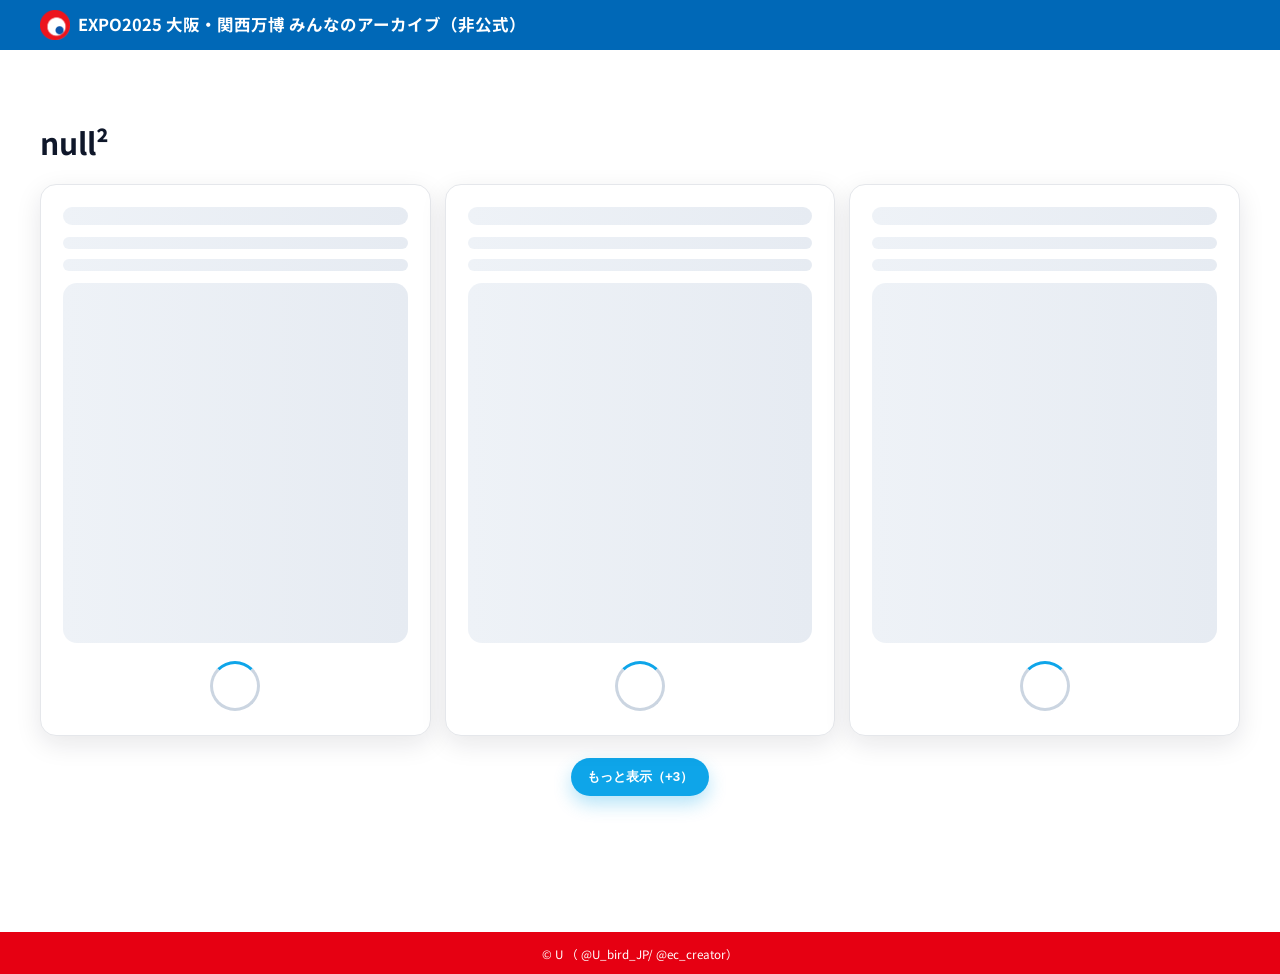
==== null2.html @ 19516730 "Add null2" ====
<!doctype html>
<html lang="ja">
    <head>
        <meta charset="utf-8" />
        <meta name="viewport" content="width=device-width, initial-scale=1" />
        <title>null² – EXPO2025 大阪・関西万博 みんなのアーカイブ（非公式）</title>
        <meta property="og:site_name" content="EXPO2025 大阪・関西万博 みんなのアーカイブ（非公式）">
        <meta property="og:description" content="大阪・関西万博2025の来場者SNS投稿をまとめた非公式アーカイブサイト。">
        <meta property="og:image" content="https://u-creator-jp.github.io/expo2025-archive/assets/img/common/ogp.jpg">
        <meta name="twitter:card" content="summary_large_image">
        <link href="https://fonts.googleapis.com/css2?family=Noto+Sans+JP:wght@400;700&display=swap" rel="stylesheet">
        <link rel="icon" href="./assets/img/common/favicon.ico?v=202510010001" type="image/x-icon">
        <link rel="apple-touch-icon" href="./assets/img/common/apple-touch-icon.png?v=202510010001">
        <link rel="stylesheet" href="./assets/css/common.css?v=202510010001">
        <link rel="stylesheet" href="./assets/css/x-embed.css?v=202510010001">
        <link rel="preconnect" href="https://platform.twitter.com" crossorigin>
        <link rel="preconnect" href="https://cdn.syndication.twimg.com" crossorigin>
        <link rel="dns-prefetch" href="https://platform.twitter.com">
        <link rel="dns-prefetch" href="https://cdn.syndication.twimg.com">

        <!-- Google Tag Manager -->
        <script>(function(w,d,s,l,i){w[l]=w[l]||[];w[l].push({'gtm.start':
        new Date().getTime(),event:'gtm.js'});var f=d.getElementsByTagName(s)[0],
        j=d.createElement(s),dl=l!='dataLayer'?'&l='+l:'';j.async=true;j.src=
        'https://www.googletagmanager.com/gtm.js?id='+i+dl;f.parentNode.insertBefore(j,f);
        })(window,document,'script','dataLayer','GTM-PDH254MD');</script>
        <!-- End Google Tag Manager -->
        <meta name="google-site-verification" content="790SQnN-OChBGCeFhDUEBIzG4l65OUzdi_zqd6H20Zg" />
    </head>
    <body>
        <!-- Google Tag Manager (noscript) -->
        <noscript><iframe src="https://www.googletagmanager.com/ns.html?id=GTM-PDH254MD"
        height="0" width="0" style="display:none;visibility:hidden"></iframe></noscript>
        <!-- End Google Tag Manager (noscript) -->

        <!-- ▼ 共通ヘッダーは外部読込（相対パス） -->
        <header data-include="./partials/header.html?v=202510010001"></header>
        <main class="page">
            <div class="wrap">
                <h1>null²</h1>
                <section id="masonry" class="masonry" aria-live="polite"></section>

                <!-- ▼ X埋め込みコード ▼ -->
                <!-- 外観 -->
                <blockquote class="twitter-tweet"><p lang="ja" dir="ltr">null²に入れなかった一般の民ですが、『結局ヌルって何やったんや？』という“謎”が残るのも、万博の思い出として面白い。それも多分“余韻”ってやつで。<br><br>あと、半年経ってるのに未だに空や雲をきれいに映し過ぎて、建物の一部にステルス機能が備わってるように見えるのすごい。<a href="https://twitter.com/hashtag/null2?src=hash&amp;ref_src=twsrc%5Etfw">#null2</a> <a href="https://twitter.com/hashtag/%E5%A4%A7%E9%98%AA%E9%96%A2%E8%A5%BF%E4%B8%87%E5%8D%9A?src=hash&amp;ref_src=twsrc%5Etfw">#大阪関西万博</a> <a href="https://t.co/fm99z2j3zC">pic.twitter.com/fm99z2j3zC</a></p>&mdash; ヘプ太 (@_l0_0b_) <a href="https://twitter.com/_l0_0b_/status/1976676766355001706?ref_src=twsrc%5Etfw">October 10, 2025</a></blockquote>
                <blockquote class="twitter-tweet"><p lang="ja" dir="ltr">落合さんにリポストしていただいたのに…消えてしまって落ち込んでいます。<br>見てくださった方もコメント下さった方もありがとうございました。<a href="https://twitter.com/hashtag/hull2?src=hash&amp;ref_src=twsrc%5Etfw">#hull2</a> <a href="https://twitter.com/hashtag/expo2025?src=hash&amp;ref_src=twsrc%5Etfw">#expo2025</a> <a href="https://twitter.com/hashtag/100%E6%97%A5%E5%BE%8C%E3%83%8C%E3%83%AB%E3%81%AB%E3%81%AA%E3%82%8B%E3%83%91%E3%83%93%E3%83%AA%E3%82%AA%E3%83%B3?src=hash&amp;ref_src=twsrc%5Etfw">#100日後ヌルになるパビリオン</a><a href="https://twitter.com/hashtag/%E3%81%95%E3%82%88%E3%81%86%E3%81%AA%E3%82%89%E3%83%9B%E3%83%A2%E3%82%B5%E3%83%94%E3%82%A8%E3%83%B3%E3%82%B9?src=hash&amp;ref_src=twsrc%5Etfw">#さようならホモサピエンス</a> <a href="https://t.co/4EnK6u75zO">pic.twitter.com/4EnK6u75zO</a></p>&mdash; ロン (@TTJE1MlIOTmNaFV) <a href="https://twitter.com/TTJE1MlIOTmNaFV/status/1976903009180459485?ref_src=twsrc%5Etfw">October 11, 2025</a></blockquote>
                <blockquote class="twitter-tweet"><p lang="ja" dir="ltr">夕闇に溶けていくnull2<br><br>2025.4.23, 2025.6.9, 2025.6.22<br>null2<a href="https://twitter.com/hashtag/%E4%B8%87%E5%8D%9A?src=hash&amp;ref_src=twsrc%5Etfw">#万博</a> <a href="https://twitter.com/hashtag/EXPO2025?src=hash&amp;ref_src=twsrc%5Etfw">#EXPO2025</a> <a href="https://twitter.com/hashtag/EXPO2025Forever?src=hash&amp;ref_src=twsrc%5Etfw">#EXPO2025Forever</a> <a href="https://twitter.com/hashtag/100%E6%97%A5%E5%BE%8C%E3%83%8C%E3%83%AB%E3%81%AB%E3%81%AA%E3%82%8B%E3%83%91%E3%83%93%E3%83%AA%E3%82%AA%E3%83%B3?src=hash&amp;ref_src=twsrc%5Etfw">#100日後ヌルになるパビリオン</a> <a href="https://t.co/wYApWgX2Lc">pic.twitter.com/wYApWgX2Lc</a></p>&mdash; hakase (@gaia_tera) <a href="https://twitter.com/gaia_tera/status/1977534393540616392?ref_src=twsrc%5Etfw">October 13, 2025</a></blockquote>
                <blockquote class="twitter-tweet"><p lang="ja" dir="ltr">雨の日のnullがよりカッコいい。<br>閉幕までにまた見れるかな。<a href="https://twitter.com/hashtag/100%E6%97%A5%E5%BE%8C%E3%81%AB%E3%83%8C%E3%83%AB%E3%81%AB%E3%81%AA%E3%82%8B%E3%83%91%E3%83%93%E3%83%AA%E3%82%AA%E3%83%B3?src=hash&amp;ref_src=twsrc%5Etfw">#100日後にヌルになるパビリオン</a> <a href="https://twitter.com/hashtag/null2?src=hash&amp;ref_src=twsrc%5Etfw">#null2</a> <a href="https://t.co/fIpEDIC9ix">pic.twitter.com/fIpEDIC9ix</a></p>&mdash; taisei (@gt_taisei) <a href="https://twitter.com/gt_taisei/status/1972860668102820270?ref_src=twsrc%5Etfw">September 30, 2025</a></blockquote>
                <blockquote class="twitter-tweet"><p lang="ja" dir="ltr">落ヌルヌル一、まだヌルになりきれぬ<a href="https://twitter.com/hashtag/100%E6%97%A5%E5%BE%8C%E3%83%8C%E3%83%AB%E3%81%AB%E3%81%AA%E3%82%8B%E3%83%91%E3%83%93%E3%83%AA%E3%82%AA%E3%83%B3?src=hash&amp;ref_src=twsrc%5Etfw">#100日後ヌルになるパビリオン</a> <a href="https://twitter.com/hashtag/expo2025?src=hash&amp;ref_src=twsrc%5Etfw">#expo2025</a> <a href="https://twitter.com/hashtag/null2?src=hash&amp;ref_src=twsrc%5Etfw">#null2</a> <br>残暑厳しいです。みなさんご自愛ください <a href="https://t.co/fTeA0EDWL5">pic.twitter.com/fTeA0EDWL5</a></p>&mdash; ふさふさのシ゛タ゛ン (@fusa2_zidane) <a href="https://twitter.com/fusa2_zidane/status/1958354178528747963?ref_src=twsrc%5Etfw">August 21, 2025</a></blockquote>
                <blockquote class="twitter-tweet"><p lang="ja" dir="ltr">ラスト万博のラストにヌルを拝む。<br>退場を促す案内にごめんなさい！と思いながらも、さようならの歌を聴き締めた。<br>中には一度も入れなかったけど、ライブカメラに映る黒パラソルと見間違うほどすっかり落合さんのファンになった。<br>ヌルの欠片が届く日と、また会う日を楽しみに！<a href="https://twitter.com/hashtag/null2?src=hash&amp;ref_src=twsrc%5Etfw">#null2</a> <a href="https://twitter.com/hashtag/expo2025?src=hash&amp;ref_src=twsrc%5Etfw">#expo2025</a> <a href="https://t.co/TG4DLpH45c">pic.twitter.com/TG4DLpH45c</a></p>&mdash; hara reiko (@hara_rei) <a href="https://twitter.com/hara_rei/status/1975770762759053605?ref_src=twsrc%5Etfw">October 8, 2025</a></blockquote>
                <blockquote class="twitter-tweet"><p lang="ja" dir="ltr">null²待機中に花火が見れた凄い✨インスタレーションモード · ウォークスルーモードは体験は出来ていて。ダイアログモードは諦めていたけれど当日予約で当たった時は声が出た！予約自体も17時の当日キャンセルで入ったしね。そして、やっと私は、ヌルになった。<a href="https://twitter.com/hashtag/null2?src=hash&amp;ref_src=twsrc%5Etfw">#null2</a> <a href="https://twitter.com/hashtag/763_EXPO2025?src=hash&amp;ref_src=twsrc%5Etfw">#763_EXPO2025</a> <a href="https://t.co/gAa83swbUn">https://t.co/gAa83swbUn</a> <a href="https://t.co/kzuCSHRxj3">pic.twitter.com/kzuCSHRxj3</a></p>&mdash; ひろ美© (@hilowmy_) <a href="https://twitter.com/hilowmy_/status/1975819076783251549?ref_src=twsrc%5Etfw">October 8, 2025</a></blockquote>
                <blockquote class="twitter-tweet"><p lang="ja" dir="ltr">予約が取れない方達のために<br>とても良いものが出来て良かったと思います！<a href="https://twitter.com/hashtag/null2?src=hash&amp;ref_src=twsrc%5Etfw">#null2</a> <a href="https://twitter.com/hashtag/expo2025?src=hash&amp;ref_src=twsrc%5Etfw">#expo2025</a> <a href="https://twitter.com/hashtag/100%E6%97%A5%E5%BE%8C%E3%83%8C%E3%83%AB%E3%81%AB%E3%81%AA%E3%82%8B%E3%83%91%E3%83%93%E3%83%AA%E3%82%AA%E3%83%B3?src=hash&amp;ref_src=twsrc%5Etfw">#100日後ヌルになるパビリオン</a> <a href="https://t.co/TfFgeGFYxQ">pic.twitter.com/TfFgeGFYxQ</a></p>&mdash; まさやん (@MasM51960020) <a href="https://twitter.com/MasM51960020/status/1975816738597196206?ref_src=twsrc%5Etfw">October 8, 2025</a></blockquote>
                <blockquote class="twitter-tweet"><p lang="ja" dir="ltr"><a href="https://twitter.com/hashtag/100%E6%97%A5%E5%BE%8C%E3%83%8C%E3%83%AB%E3%81%AB%E3%81%AA%E3%82%8B%E3%83%91%E3%83%93%E3%83%AA%E3%82%AA%E3%83%B3?src=hash&amp;ref_src=twsrc%5Etfw">#100日後ヌルになるパビリオン</a><a href="https://twitter.com/hashtag/expo?src=hash&amp;ref_src=twsrc%5Etfw">#expo</a> <a href="https://twitter.com/hashtag/%E9%96%A2%E8%A5%BF%E4%B8%87%E5%8D%9A?src=hash&amp;ref_src=twsrc%5Etfw">#関西万博</a> <a href="https://twitter.com/hashtag/null?src=hash&amp;ref_src=twsrc%5Etfw">#null</a> <a href="https://twitter.com/hashtag/%E4%BA%88%E7%B4%84?src=hash&amp;ref_src=twsrc%5Etfw">#予約</a> <a href="https://twitter.com/hashtag/%E3%83%91%E3%83%93%E3%83%AA%E3%82%AA%E3%83%B3?src=hash&amp;ref_src=twsrc%5Etfw">#パビリオン</a><a href="https://twitter.com/hashtag/%E3%83%80%E3%82%A4%E3%82%A2%E3%83%AD%E3%82%B0%E3%83%A2%E3%83%BC%E3%83%89?src=hash&amp;ref_src=twsrc%5Etfw">#ダイアログモード</a> <a href="https://twitter.com/hashtag/%E3%82%A6%E3%82%A9%E3%83%BC%E3%82%AF%E3%82%B9%E3%83%AB%E3%83%BC%E3%83%A2%E3%83%BC%E3%83%89?src=hash&amp;ref_src=twsrc%5Etfw">#ウォークスルーモード</a><br><br>null²×ダブルレインボー <a href="https://t.co/wKdiShUkiQ">pic.twitter.com/wKdiShUkiQ</a></p>&mdash; Yuzu（万博日記・写真・情報を掲載中） (@yuzu_pt_n) <a href="https://twitter.com/yuzu_pt_n/status/1968815598772592874?ref_src=twsrc%5Etfw">September 18, 2025</a></blockquote>
                <blockquote class="twitter-tweet"><p lang="ja" dir="ltr">中でも外でも、2度と見る事ができない景色を見せていただきました。<br>この感謝の気持ちは、お引越し計画への参加で恩送りを。本当にありがとうございました。<a href="https://twitter.com/hashtag/null2?src=hash&amp;ref_src=twsrc%5Etfw">#null2</a> <a href="https://twitter.com/hashtag/expo2025?src=hash&amp;ref_src=twsrc%5Etfw">#expo2025</a> <a href="https://twitter.com/hashtag/100%E6%97%A5%E5%BE%8C%E3%83%8C%E3%83%AB%E3%81%AB%E3%81%AA%E3%82%8B%E3%83%91%E3%83%93%E3%83%AA%E3%82%AA%E3%83%B3?src=hash&amp;ref_src=twsrc%5Etfw">#100日後ヌルになるパビリオン</a> <a href="https://twitter.com/hashtag/%E3%81%95%E3%82%88%E3%81%86%E3%81%AA%E3%82%89%E3%83%9B%E3%83%A2%E3%82%B5%E3%83%94%E3%82%A8%E3%83%B3%E3%82%B9?src=hash&amp;ref_src=twsrc%5Etfw">#さようならホモサピエンス</a> <a href="https://t.co/UoYFhUpvLE">pic.twitter.com/UoYFhUpvLE</a></p>&mdash; ロン (@TTJE1MlIOTmNaFV) <a href="https://twitter.com/TTJE1MlIOTmNaFV/status/1977244173393916166?ref_src=twsrc%5Etfw">October 12, 2025</a></blockquote>
                <blockquote class="twitter-tweet"><p lang="ja" dir="ltr">ヌルの好きなとこ<br><br> <a href="https://twitter.com/hashtag/null2?src=hash&amp;ref_src=twsrc%5Etfw">#null2</a> <a href="https://t.co/MhOntkVRrn">pic.twitter.com/MhOntkVRrn</a></p>&mdash; さかなぼね (@_sakanabone) <a href="https://twitter.com/_sakanabone/status/1975494507518173279?ref_src=twsrc%5Etfw">October 7, 2025</a></blockquote>
                <blockquote class="twitter-tweet"><p lang="ja" dir="ltr">落合先生のヌルヌル見てきました。見ていたら自分のやる気が高まりました。Tシャツ買いました。落合先生もスタッフの皆様もありがとうございました。<a href="https://twitter.com/hashtag/EXPO2025?src=hash&amp;ref_src=twsrc%5Etfw">#EXPO2025</a> <a href="https://twitter.com/hashtag/null2?src=hash&amp;ref_src=twsrc%5Etfw">#null2</a> <a href="https://t.co/ulST0FmxjM">pic.twitter.com/ulST0FmxjM</a></p>&mdash; Koya NARUMI (@koya_narumi) <a href="https://twitter.com/koya_narumi/status/1975060789678723149?ref_src=twsrc%5Etfw">October 6, 2025</a></blockquote>
                <blockquote class="twitter-tweet"><p lang="ja" dir="ltr">今日は「さようならヌルの森よ」でした<a href="https://twitter.com/hashtag/null2?src=hash&amp;ref_src=twsrc%5Etfw">#null2</a> <a href="https://t.co/rLvCsFkY1S">pic.twitter.com/rLvCsFkY1S</a></p>&mdash; タ･ニヨン (@ta_niyon) <a href="https://twitter.com/ta_niyon/status/1973729946397983009?ref_src=twsrc%5Etfw">October 2, 2025</a></blockquote>
                <blockquote class="twitter-tweet"><p lang="ja" dir="ltr">水面みたいなぶるぶるnull2<a href="https://twitter.com/hashtag/null2?src=hash&amp;ref_src=twsrc%5Etfw">#null2</a> <a href="https://twitter.com/hashtag/expo2025?src=hash&amp;ref_src=twsrc%5Etfw">#expo2025</a><br> <a href="https://twitter.com/hashtag/100%E6%97%A5%E5%BE%8C%E3%83%8C%E3%83%AB%E3%81%AB%E3%81%AA%E3%82%8B%E3%83%91%E3%83%93%E3%83%AA%E3%82%AA%E3%83%B3?src=hash&amp;ref_src=twsrc%5Etfw">#100日後ヌルになるパビリオン</a> <a href="https://t.co/uFQcBSVP4a">pic.twitter.com/uFQcBSVP4a</a></p>&mdash; 和 (@508rin) <a href="https://twitter.com/508rin/status/1975763068094456114?ref_src=twsrc%5Etfw">October 8, 2025</a></blockquote>
                <blockquote class="twitter-tweet"><p lang="ja" dir="ltr">今のところ、本日がラスト万博！<br>夕陽を反射してよりﾇﾙﾇﾙ感が出たと思う映像が撮れたので。とても美しかった！<a href="https://twitter.com/hashtag/null2?src=hash&amp;ref_src=twsrc%5Etfw">#null2</a> <a href="https://t.co/H8IfTnRi8c">pic.twitter.com/H8IfTnRi8c</a></p>&mdash; Taji-san (@Ultinext) <a href="https://twitter.com/Ultinext/status/1977320239173140684?ref_src=twsrc%5Etfw">October 12, 2025</a></blockquote>
                <blockquote class="twitter-tweet"><p lang="ja" dir="ltr">大雨が上がり、万博最終日前日の2025年の風景を記録に残しておきます。<br><br>子供にとっては最高の祝祭の場。<a href="https://twitter.com/hashtag/null2?src=hash&amp;ref_src=twsrc%5Etfw">#null2</a> <a href="https://twitter.com/hashtag/expo2025?src=hash&amp;ref_src=twsrc%5Etfw">#expo2025</a> <a href="https://twitter.com/hashtag/100%E6%97%A5%E5%BE%8C%E3%83%8C%E3%83%AB%E3%81%AB%E3%81%AA%E3%82%8B%E3%83%91%E3%83%93%E3%83%AA%E3%82%AA%E3%83%B3?src=hash&amp;ref_src=twsrc%5Etfw">#100日後ヌルになるパビリオン</a> <a href="https://twitter.com/hashtag/%E3%81%95%E3%82%88%E3%81%86%E3%81%AA%E3%82%89%E3%83%9B%E3%83%A2%E3%82%B5%E3%83%94%E3%82%A8%E3%83%B3%E3%82%B9?src=hash&amp;ref_src=twsrc%5Etfw">#さようならホモサピエンス</a> <a href="https://t.co/mMiErJ8HGN">pic.twitter.com/mMiErJ8HGN</a></p>&mdash; 元予シリの民 2027 S (@yoshirinotami) <a href="https://twitter.com/yoshirinotami/status/1977273700153188496?ref_src=twsrc%5Etfw">October 12, 2025</a></blockquote>
                <blockquote class="twitter-tweet"><p lang="ja" dir="ltr">炎のnull²<a href="https://twitter.com/hashtag/null2?src=hash&amp;ref_src=twsrc%5Etfw">#null2</a> <a href="https://twitter.com/hashtag/expo2025?src=hash&amp;ref_src=twsrc%5Etfw">#expo2025</a> <a href="https://twitter.com/hashtag/100%E6%97%A5%E5%BE%8C%E3%83%8C%E3%83%AB%E3%81%AB%E3%81%AA%E3%82%8B%E3%83%91%E3%83%93%E3%83%AA%E3%82%AA%E3%83%B3?src=hash&amp;ref_src=twsrc%5Etfw">#100日後ヌルになるパビリオン</a> <a href="https://twitter.com/hashtag/%E3%81%95%E3%82%88%E3%81%86%E3%81%AA%E3%82%89%E3%83%9B%E3%83%A2%E3%82%B5%E3%83%94%E3%82%A8%E3%83%B3%E3%82%B9?src=hash&amp;ref_src=twsrc%5Etfw">#さようならホモサピエンス</a> <a href="https://t.co/CmKaA0Bmtd">pic.twitter.com/CmKaA0Bmtd</a></p>&mdash; ∫ゆうゆうdx(n∈ℙ) (@yewyew_sekibun) <a href="https://twitter.com/yewyew_sekibun/status/1977537783121207695?ref_src=twsrc%5Etfw">October 13, 2025</a></blockquote>
                <blockquote class="twitter-tweet"><p lang="ja" dir="ltr">空と同化しているnull2<br>透明なんかなぁ🫥<a href="https://twitter.com/hashtag/100%E6%97%A5%E5%BE%8C%E3%83%8C%E3%83%AB%E3%81%AB%E3%81%AA%E3%82%8B%E3%83%91%E3%83%93%E3%83%AA%E3%82%AA%E3%83%B3?src=hash&amp;ref_src=twsrc%5Etfw">#100日後ヌルになるパビリオン</a><a href="https://twitter.com/hashtag/%E3%81%95%E3%82%88%E3%81%86%E3%81%AA%E3%82%89%E3%83%9B%E3%83%A2%E3%82%B5%E3%83%94%E3%82%A8%E3%83%B3%E3%82%B9?src=hash&amp;ref_src=twsrc%5Etfw">#さようならホモサピエンス</a><a href="https://twitter.com/hashtag/EXPO2025?src=hash&amp;ref_src=twsrc%5Etfw">#EXPO2025</a><a href="https://twitter.com/hashtag/null2?src=hash&amp;ref_src=twsrc%5Etfw">#null2</a><a href="https://twitter.com/hashtag/%E9%96%A2%E8%A5%BF%E3%83%BB%E5%A4%A7%E9%98%AA%E4%B8%87%E5%8D%9A?src=hash&amp;ref_src=twsrc%5Etfw">#関西・大阪万博</a><a href="https://twitter.com/hashtag/%E8%90%BD%E5%90%88%E9%99%BD%E4%B8%80?src=hash&amp;ref_src=twsrc%5Etfw">#落合陽一</a> <a href="https://t.co/QnD7FbVbnF">pic.twitter.com/QnD7FbVbnF</a></p>&mdash; 大阪・関西万博通い中🚃写真好き📸KANSAI OSAKA JAPAN (@OSAKAJAPAN247) <a href="https://twitter.com/OSAKAJAPAN247/status/1975077215038836949?ref_src=twsrc%5Etfw">October 6, 2025</a></blockquote>
                <blockquote class="twitter-tweet"><p lang="ja" dir="ltr">夏の終わりの花火を映すnull2<a href="https://twitter.com/hashtag/null2?src=hash&amp;ref_src=twsrc%5Etfw">#null2</a> <a href="https://twitter.com/hashtag/expo2025?src=hash&amp;ref_src=twsrc%5Etfw">#expo2025</a> <a href="https://twitter.com/hashtag/100%E6%97%A5%E5%BE%8C%E3%83%8C%E3%83%AB%E3%81%AB%E3%81%AA%E3%82%8B%E3%83%91%E3%83%93%E3%83%AA%E3%82%AA%E3%83%B3?src=hash&amp;ref_src=twsrc%5Etfw">#100日後ヌルになるパビリオン</a> <a href="https://t.co/sX5wb4NDNm">pic.twitter.com/sX5wb4NDNm</a></p>&mdash; 九印 (@quin_ushitora) <a href="https://twitter.com/quin_ushitora/status/1964151200661852250?ref_src=twsrc%5Etfw">September 6, 2025</a></blockquote>
                <blockquote class="twitter-tweet"><p lang="ja" dir="ltr"><a href="https://twitter.com/expo2025_null2?ref_src=twsrc%5Etfw">@expo2025_null2</a> <a href="https://twitter.com/hashtag/100%E6%97%A5%E5%BE%8C%EF%BE%87%EF%BE%99%E3%81%AB%E3%81%AA%E3%82%8B%EF%BE%8A%EF%BE%9F%EF%BE%8B%EF%BE%9E%EF%BE%98%EF%BD%B5%EF%BE%9D?src=hash&amp;ref_src=twsrc%5Etfw">#100日後ﾇﾙになるﾊﾟﾋﾞﾘｵﾝ</a><br><br>花火とnull2 <a href="https://t.co/A4YyEq7dqC">pic.twitter.com/A4YyEq7dqC</a></p>&mdash; おにこ🐸 (@KerokeroTorapi) <a href="https://twitter.com/KerokeroTorapi/status/1959872486335713780?ref_src=twsrc%5Etfw">August 25, 2025</a></blockquote>
                <blockquote class="twitter-tweet"><p lang="ja" dir="ltr">『この時間のnullが一番好きなんです』<br><br>北欧館のドリンク販売スタッフさんが、コーヒーを渡しながら教えてくれた空。<a href="https://twitter.com/hashtag/100%E6%97%A5%E5%BE%8C%E3%83%8C%E3%83%AB%E3%81%AB%E3%81%AA%E3%82%8B%E3%83%91%E3%83%93%E3%83%AA%E3%82%AA%E3%83%B3?src=hash&amp;ref_src=twsrc%5Etfw">#100日後ヌルになるパビリオン</a><a href="https://twitter.com/hashtag/null2?src=hash&amp;ref_src=twsrc%5Etfw">#null2</a> <a href="https://t.co/mdSCWy46aw">pic.twitter.com/mdSCWy46aw</a></p>&mdash; エススタ (@esusuta) <a href="https://twitter.com/esusuta/status/1977038524160655683?ref_src=twsrc%5Etfw">October 11, 2025</a></blockquote>
                <blockquote class="twitter-tweet"><p lang="ja" dir="ltr">トワイライトのnull²。赤みが残る西の空が鏡面に反射して青みがかった東の空の中に浮かび上がる不思議な光景。<a href="https://twitter.com/hashtag/%E5%A4%A7%E9%98%AA%E3%83%BB%E9%96%A2%E8%A5%BF%E4%B8%87%E5%8D%9A?src=hash&amp;ref_src=twsrc%5Etfw">#大阪・関西万博</a> <a href="https://twitter.com/hashtag/EXPO2025?src=hash&amp;ref_src=twsrc%5Etfw">#EXPO2025</a> <a href="https://twitter.com/hashtag/null2?src=hash&amp;ref_src=twsrc%5Etfw">#null2</a> <a href="https://t.co/ziYbETBJcf">pic.twitter.com/ziYbETBJcf</a></p>&mdash; 堀寿伸(Toshi)@新著｢きらめきの大阪夜景めぐり｣発売中 (@ToshiOsakanight) <a href="https://twitter.com/ToshiOsakanight/status/1975476293018997099?ref_src=twsrc%5Etfw">October 7, 2025</a></blockquote>
                <blockquote class="twitter-tweet"><p lang="ja" dir="ltr">今月やっと貰えた連休<br>約1ヶ月ぶりの1泊万博<br>null2いつ見てもカッコいいが<br>ウォークスルーモードさえ凄い混雑ぶりで規制<br>これさえも無理かと思ったが落合館の優秀なスタッフさんのわかりやすい説明のおかげで無事並び入館できました<br>満足ﾇﾙﾇﾙﾇﾙ♪<a href="https://twitter.com/hashtag/null2?src=hash&amp;ref_src=twsrc%5Etfw">#null2</a> <a href="https://twitter.com/hashtag/expo2025?src=hash&amp;ref_src=twsrc%5Etfw">#expo2025</a> <a href="https://twitter.com/hashtag/100%E6%97%A5%E5%BE%8C%E3%83%8C%E3%83%AB%E3%81%AB%E3%81%AA%E3%82%8B%E3%83%91%E3%83%93%E3%83%AA%E3%82%AA%E3%83%B3?src=hash&amp;ref_src=twsrc%5Etfw">#100日後ヌルになるパビリオン</a> <a href="https://t.co/ggsoiQrmwC">pic.twitter.com/ggsoiQrmwC</a></p>&mdash; 真🌸 (@Maatosakurairo) <a href="https://twitter.com/Maatosakurairo/status/1958215038860492942?ref_src=twsrc%5Etfw">August 20, 2025</a></blockquote>
                <blockquote class="twitter-tweet"><p lang="ja" dir="ltr">ぬっ、null²、おまえ、そこも動いとったんか<a href="https://twitter.com/hashtag/null2?src=hash&amp;ref_src=twsrc%5Etfw">#null2</a> <a href="https://twitter.com/hashtag/EXPO2025?src=hash&amp;ref_src=twsrc%5Etfw">#EXPO2025</a> <a href="https://t.co/hK2EKqbmOE">pic.twitter.com/hK2EKqbmOE</a></p>&mdash; みかわめぐみ🦍🫀@万博大好きVtuber (@3lllch) <a href="https://twitter.com/3lllch/status/1977537425112240398?ref_src=twsrc%5Etfw">October 13, 2025</a></blockquote>
                <blockquote class="twitter-tweet"><p lang="ja" dir="ltr">こんなにnullな写真を撮ってたのに眠らせてた<br>テストランの思い出の1ページ置いておきます<a href="https://twitter.com/hashtag/EXPO2025?src=hash&amp;ref_src=twsrc%5Etfw">#EXPO2025</a> <a href="https://twitter.com/hashtag/%E5%A4%A7%E9%98%AA%E9%96%A2%E8%A5%BF%E4%B8%87%E5%8D%9A?src=hash&amp;ref_src=twsrc%5Etfw">#大阪関西万博</a> <a href="https://twitter.com/hashtag/null2?src=hash&amp;ref_src=twsrc%5Etfw">#null2</a> <a href="https://twitter.com/hashtag/100%E6%97%A5%E5%BE%8C%E3%83%8C%E3%83%AB%E3%81%AB%E3%81%AA%E3%82%8B%E3%83%91%E3%83%93%E3%83%AA%E3%82%AA%E3%83%B3?src=hash&amp;ref_src=twsrc%5Etfw">#100日後ヌルになるパビリオン</a> <a href="https://t.co/sQ4690ZVTK">pic.twitter.com/sQ4690ZVTK</a></p>&mdash; けーてー@万博閉幕後に株垢に戻る人 (@ta60ta60_suu) <a href="https://twitter.com/ta60ta60_suu/status/1976850081199669482?ref_src=twsrc%5Etfw">October 11, 2025</a></blockquote>
                <blockquote class="twitter-tweet"><p lang="tl" dir="ltr">HANABInull2 <a href="https://twitter.com/hashtag/null2?src=hash&amp;ref_src=twsrc%5Etfw">#null2</a> <a href="https://twitter.com/hashtag/expo2025?src=hash&amp;ref_src=twsrc%5Etfw">#expo2025</a> <a href="https://twitter.com/hashtag/100%E6%97%A5%E5%BE%8C%E3%83%8C%E3%83%AB%E3%81%AB%E3%81%AA%E3%82%8B%E3%83%91%E3%83%93%E3%83%AA%E3%82%AA%E3%83%B3?src=hash&amp;ref_src=twsrc%5Etfw">#100日後ヌルになるパビリオン</a> <a href="https://t.co/2gzYp4KoUs">https://t.co/2gzYp4KoUs</a> <a href="https://t.co/XazUy4QyOx">pic.twitter.com/XazUy4QyOx</a></p>&mdash; かのりょう (@match_god666) <a href="https://twitter.com/match_god666/status/1962023698673856809?ref_src=twsrc%5Etfw">August 31, 2025</a></blockquote>
                <blockquote class="twitter-tweet"><p lang="ja" dir="ltr"><a href="https://twitter.com/expo2025_null2?ref_src=twsrc%5Etfw">@expo2025_null2</a> <br><br>いつかのnull2🇫🇷<a href="https://twitter.com/hashtag/null2?src=hash&amp;ref_src=twsrc%5Etfw">#null2</a> <a href="https://twitter.com/hashtag/expo2025?src=hash&amp;ref_src=twsrc%5Etfw">#expo2025</a> <a href="https://twitter.com/hashtag/100%E6%97%A5%E5%BE%8C%E3%83%8C%E3%83%AB%E3%81%AB%E3%81%AA%E3%82%8B%E3%83%91%E3%83%93%E3%83%AA%E3%82%AA%E3%83%B3?src=hash&amp;ref_src=twsrc%5Etfw">#100日後ヌルになるパビリオン</a> <a href="https://t.co/3WYjJ1s3am">pic.twitter.com/3WYjJ1s3am</a></p>&mdash; 塔子 (@4LFVKZVmjtMVLKa) <a href="https://twitter.com/4LFVKZVmjtMVLKa/status/1957678015816806447?ref_src=twsrc%5Etfw">August 19, 2025</a></blockquote>
                <blockquote class="twitter-tweet"><p lang="ja" dir="ltr">ﾇﾙの黄昏<br>186日間の物語もいよいよ終局へ<a href="https://twitter.com/hashtag/null2?src=hash&amp;ref_src=twsrc%5Etfw">#null2</a> <a href="https://twitter.com/hashtag/expo2025?src=hash&amp;ref_src=twsrc%5Etfw">#expo2025</a> <a href="https://twitter.com/hashtag/100%E6%97%A5%E5%BE%8C%E3%83%8C%E3%83%AB%E3%81%AB%E3%81%AA%E3%82%8B%E3%83%91%E3%83%93%E3%83%AA%E3%82%AA%E3%83%B3?src=hash&amp;ref_src=twsrc%5Etfw">#100日後ヌルになるパビリオン</a> <a href="https://twitter.com/hashtag/%E3%81%95%E3%82%88%E3%81%86%E3%81%AA%E3%82%89%E3%83%9B%E3%83%A2%E3%82%B5%E3%83%94%E3%82%A8%E3%83%B3%E3%82%B9?src=hash&amp;ref_src=twsrc%5Etfw">#さようならホモサピエンス</a> <a href="https://t.co/sh6SOywu6R">pic.twitter.com/sh6SOywu6R</a></p>&mdash; とれいや (@C62_17) <a href="https://twitter.com/C62_17/status/1976534940075557060?ref_src=twsrc%5Etfw">October 10, 2025</a></blockquote>
                <blockquote class="twitter-tweet"><p lang="ja" dir="ltr">今週水曜日のnull2<br>すごく　幻想的でした<br>美しい😍<a href="https://twitter.com/hashtag/null2?src=hash&amp;ref_src=twsrc%5Etfw">#null2</a><br> <a href="https://twitter.com/hashtag/100%E6%97%A5%E5%BE%8C%E3%83%8C%E3%83%AB%E3%81%AB%E3%81%AA%E3%82%8B%E3%83%91%E3%83%93%E3%83%AA%E3%82%AA%E3%83%B3?src=hash&amp;ref_src=twsrc%5Etfw">#100日後ヌルになるパビリオン</a> <a href="https://t.co/BmLJT1gUrn">pic.twitter.com/BmLJT1gUrn</a></p>&mdash; doronpa7 (@doronpa77) <a href="https://twitter.com/doronpa77/status/1963816791932858528?ref_src=twsrc%5Etfw">September 5, 2025</a></blockquote>
                <blockquote class="twitter-tweet"><p lang="ja" dir="ltr">ヌルの境界線。<a href="https://twitter.com/hashtag/null2?src=hash&amp;ref_src=twsrc%5Etfw">#null2</a> <a href="https://twitter.com/hashtag/expo2025?src=hash&amp;ref_src=twsrc%5Etfw">#expo2025</a> <a href="https://twitter.com/hashtag/100%E6%97%A5%E5%BE%8C%E3%83%8C%E3%83%AB%E3%81%AB%E3%81%AA%E3%82%8B%E3%83%91%E3%83%93%E3%83%AA%E3%82%AA%E3%83%B3?src=hash&amp;ref_src=twsrc%5Etfw">#100日後ヌルになるパビリオン</a> <a href="https://t.co/xD75XFzRLe">pic.twitter.com/xD75XFzRLe</a></p>&mdash; unyo303 (@unyo303) <a href="https://twitter.com/unyo303/status/1954694041192538345?ref_src=twsrc%5Etfw">August 10, 2025</a></blockquote>
                <blockquote class="twitter-tweet"><p lang="ja" dir="ltr">夜のヌルヌルは一段と迫力がある🤣<br>人気過ぎて結局入れなかったけど🥲<br>グッズだけ買わせていただきました。<a href="https://twitter.com/hashtag/null2?src=hash&amp;ref_src=twsrc%5Etfw">#null2</a> <a href="https://twitter.com/hashtag/%E8%90%BD%E5%90%88%E9%99%BD%E4%B8%80?src=hash&amp;ref_src=twsrc%5Etfw">#落合陽一</a> <a href="https://twitter.com/hashtag/%E5%A4%A7%E9%98%AA%E9%96%A2%E8%A5%BF%E4%B8%87%E5%8D%9A2025?src=hash&amp;ref_src=twsrc%5Etfw">#大阪関西万博2025</a> <a href="https://t.co/tpLEISNAkx">pic.twitter.com/tpLEISNAkx</a></p>&mdash; でぃらん@宇宙・投資・エンジニア (@kabujijiji) <a href="https://twitter.com/kabujijiji/status/1967185088921399582?ref_src=twsrc%5Etfw">September 14, 2025</a></blockquote>
                
                <!-- 展示 -->
                <blockquote class="twitter-tweet"><p lang="ja" dir="ltr">パビリオン#21<br>null²(ウォークスルーモード)<br>遂に中に入ることができ歓喜<br>ウォークスルーモードを行うことを決定してくれた関係者の皆様に感謝でしかない<br>中は何がどうなっているのか全く分からない異空間だった<a href="https://twitter.com/hashtag/100%E6%97%A5%E5%BE%8C%E3%83%8C%E3%83%AB%E3%81%AB%E3%81%AA%E3%82%8B%E3%83%91%E3%83%93%E3%83%AA%E3%82%AA%E3%83%B3?src=hash&amp;ref_src=twsrc%5Etfw">#100日後ヌルになるパビリオン</a> <a href="https://t.co/FYv4mnUDpJ">pic.twitter.com/FYv4mnUDpJ</a></p>&mdash; 駄凛 (@ringo_ameameApp) <a href="https://twitter.com/ringo_ameameApp/status/1959873167457145164?ref_src=twsrc%5Etfw">August 25, 2025</a></blockquote>
                <blockquote class="twitter-tweet"><p lang="ja" dir="ltr">100日後にヌルになるパビリオンのフォトコンテストで本日のベストフォトに選ばれ18:50回のダイアログモードに入場！！あまりに急だったので各アプリの用意が間に合わず (@ null²「いのちを磨く」 in 大阪市, 大阪府) <a href="https://t.co/WQCSXn4wT5">https://t.co/WQCSXn4wT5</a> <a href="https://t.co/3XEMYbAF1o">pic.twitter.com/3XEMYbAF1o</a></p>&mdash; とれいや (@C62_17) <a href="https://twitter.com/C62_17/status/1976911751489982542?ref_src=twsrc%5Etfw">October 11, 2025</a></blockquote>
                <blockquote class="twitter-tweet"><p lang="ja" dir="ltr">当日予約で「null²」に足を踏み入れた。闇と光が溶け合うようなインスタレーションモードの世界に包まれ、ただ立ち尽くすしかなかった。<br>もし外観しか見れなかったらきっと長い間悔やみ続けたに違いない。<br>ダイアログが無理でもインスタレーションでも絶対満足する。<a href="https://twitter.com/hashtag/EXPO2025?src=hash&amp;ref_src=twsrc%5Etfw">#EXPO2025</a> <a href="https://twitter.com/hashtag/null2?src=hash&amp;ref_src=twsrc%5Etfw">#null2</a> <a href="https://twitter.com/hashtag/%E8%90%BD%E5%90%88%E9%99%BD%E4%B8%80?src=hash&amp;ref_src=twsrc%5Etfw">#落合陽一</a> <a href="https://t.co/w7qBXrMBpY">pic.twitter.com/w7qBXrMBpY</a></p>&mdash; 1970expo2025 (@1970expo2025) <a href="https://twitter.com/1970expo2025/status/1975818007298650482?ref_src=twsrc%5Etfw">October 8, 2025</a></blockquote>
                <blockquote class="twitter-tweet"><p lang="tl" dir="ltr">Osaka Kansai Expo 2025 null² Walk-through mode.✨🦋🦋🦋✨<a href="https://twitter.com/hashtag/insta360?src=hash&amp;ref_src=twsrc%5Etfw">#insta360</a><a href="https://twitter.com/PanoPhotos?ref_src=twsrc%5Etfw">@panophotos</a> <a href="https://twitter.com/hashtag/100%E6%97%A5%E5%BE%8C%E3%83%8C%E3%83%AB%E3%81%AB%E3%81%AA%E3%82%8B%E3%83%91%E3%83%93%E3%83%AA%E3%82%AA%E3%83%B3?src=hash&amp;ref_src=twsrc%5Etfw">#100日後ヌルになるパビリオン</a> <a href="https://twitter.com/hashtag/null2?src=hash&amp;ref_src=twsrc%5Etfw">#null2</a> <a href="https://twitter.com/hashtag/expo2025?src=hash&amp;ref_src=twsrc%5Etfw">#expo2025</a><a href="https://twitter.com/insta360?ref_src=twsrc%5Etfw">@insta360</a> <a href="https://twitter.com/Insta360_jp?ref_src=twsrc%5Etfw">@insta360_Jp</a> <a href="https://t.co/7lHWWjBbCb">pic.twitter.com/7lHWWjBbCb</a></p>&mdash; Lori (@_lori_360_) <a href="https://twitter.com/_lori_360_/status/1964122608435167324?ref_src=twsrc%5Etfw">September 6, 2025</a></blockquote>
                <blockquote class="twitter-tweet"><p lang="ja" dir="ltr">ウォークスルーモードのおかげで私も少しだけ体験することが出来ました<br><br>スタッフさんが<br>「ほんと一瞬で写真撮る暇ないので、動画がオススメです〜」<br>って教えてくれたのがツボだった😆<a href="https://twitter.com/hashtag/null2?src=hash&amp;ref_src=twsrc%5Etfw">#null2</a><a href="https://twitter.com/hashtag/EXPO2025Forever?src=hash&amp;ref_src=twsrc%5Etfw">#EXPO2025Forever</a> <a href="https://t.co/jxtSjyltz2">pic.twitter.com/jxtSjyltz2</a></p>&mdash; ひろのり (@hironori_tmr) <a href="https://twitter.com/hironori_tmr/status/1977547779666014371?ref_src=twsrc%5Etfw">October 13, 2025</a></blockquote>
                <blockquote class="twitter-tweet"><p lang="ja" dir="ltr">朝、集合時間に<br>お連れ様から起きたと連絡がきて<br>予期せぬぼっち万博に凹んだけど<br>null²ウォークスルーモードに癒されたよ…🥹<br><br>(万が一ベストフォトに当選したら、<br>今万博している仲間に連絡しよう…)<a href="https://twitter.com/hashtag/null2?src=hash&amp;ref_src=twsrc%5Etfw">#null2</a> <a href="https://twitter.com/hashtag/expo2025?src=hash&amp;ref_src=twsrc%5Etfw">#expo2025</a> <a href="https://twitter.com/hashtag/100%E6%97%A5%E5%BE%8C%E3%83%8C%E3%83%AB%E3%81%AB%E3%81%AA%E3%82%8B%E3%83%91%E3%83%93%E3%83%AA%E3%82%AA%E3%83%B3?src=hash&amp;ref_src=twsrc%5Etfw">#100日後ヌルになるパビリオン</a> <a href="https://twitter.com/hashtag/%E4%B8%87%E5%8D%9A%E3%81%A8%E7%A7%81?src=hash&amp;ref_src=twsrc%5Etfw">#万博と私</a> <a href="https://t.co/m08m4lY8hD">pic.twitter.com/m08m4lY8hD</a></p>&mdash; keちゃん (@ke_maybe) <a href="https://twitter.com/ke_maybe/status/1968872497945706688?ref_src=twsrc%5Etfw">September 19, 2025</a></blockquote>
                <blockquote class="twitter-tweet"><p lang="ja" dir="ltr">計算機自然という言葉が新鮮で面白いと感じつつもピンと来ていなかったが、高山でのテトラレンマ、そしてお会いした落合氏から『digital nature』の言葉を聴いて自分の中でnull²がスッと身体の中に溶け込んだ瞬間を忘れない<a href="https://twitter.com/hashtag/null2?src=hash&amp;ref_src=twsrc%5Etfw">#null2</a> <a href="https://twitter.com/hashtag/expo2025?src=hash&amp;ref_src=twsrc%5Etfw">#expo2025</a> <a href="https://twitter.com/hashtag/100%E6%97%A5%E5%BE%8C%E3%83%8C%E3%83%AB%E3%81%AB%E3%81%AA%E3%82%8B%E3%83%91%E3%83%93%E3%83%AA%E3%82%AA%E3%83%B3?src=hash&amp;ref_src=twsrc%5Etfw">#100日後ヌルになるパビリオン</a> <a href="https://twitter.com/hashtag/%E3%81%95%E3%82%88%E3%81%86%E3%81%AA%E3%82%89%E3%83%9B%E3%83%A2%E3%82%B5%E3%83%94%E3%82%A8%E3%83%B3%E3%82%B9?src=hash&amp;ref_src=twsrc%5Etfw">#さようならホモサピエンス</a> <a href="https://t.co/5KZr2mF9cF">pic.twitter.com/5KZr2mF9cF</a></p>&mdash; 文庵 (@Bunan_C4U) <a href="https://twitter.com/Bunan_C4U/status/1977179270796788132?ref_src=twsrc%5Etfw">October 12, 2025</a></blockquote>
                <blockquote class="twitter-tweet"><p lang="ja" dir="ltr">インスタレーションモードに入れた時の動画！　<a href="https://twitter.com/hashtag/null2?src=hash&amp;ref_src=twsrc%5Etfw">#null2</a> <a href="https://twitter.com/hashtag/EXPO2025?src=hash&amp;ref_src=twsrc%5Etfw">#EXPO2025</a> <a href="https://t.co/5CjrlauJxR">pic.twitter.com/5CjrlauJxR</a></p>&mdash; Rosary (@Rosary6) <a href="https://twitter.com/Rosary6/status/1974296066184142949?ref_src=twsrc%5Etfw">October 4, 2025</a></blockquote>
                <blockquote class="twitter-tweet"><p lang="ja" dir="ltr">いつでもさようならが言えないホモサピエンスが涙ぐみながらウォークスルーしました。本当に音楽が良すぎて切ない。閉幕も胡蝶の夢だったらいいのに。<a href="https://twitter.com/hashtag/null2?src=hash&amp;ref_src=twsrc%5Etfw">#null2</a> <a href="https://twitter.com/hashtag/%E3%81%95%E3%82%88%E3%81%86%E3%81%AA%E3%82%89%E3%83%9B%E3%83%A2%E3%82%B5%E3%83%94%E3%82%A8%E3%83%B3%E3%82%B9?src=hash&amp;ref_src=twsrc%5Etfw">#さようならホモサピエンス</a> <a href="https://t.co/P3Lq7lfgrv">pic.twitter.com/P3Lq7lfgrv</a></p>&mdash; 肉巻きチャイ☕︎ (@nikuchai) <a href="https://twitter.com/nikuchai/status/1974285119243628968?ref_src=twsrc%5Etfw">October 4, 2025</a></blockquote>
                <blockquote class="twitter-tweet"><p lang="ja" dir="ltr">null2がなかったら、万博に行かなかったとまで言うつもりはない。でも、null2がなかったら、私にとってこの万博が全然違うものになったことも間違いない。泣いても笑っても、これで、最後だ。今日は何もかも忘れて心行くまでこの時間を楽しみたい。<a href="https://twitter.com/hashtag/null2?src=hash&amp;ref_src=twsrc%5Etfw">#null2</a><a href="https://twitter.com/hashtag/expo2025?src=hash&amp;ref_src=twsrc%5Etfw">#expo2025</a><a href="https://twitter.com/hashtag/100%E6%97%A5%E5%BE%8C%E3%83%8C%E3%83%AB%E3%81%AB%E3%81%AA%E3%82%8B%E3%83%91%E3%83%93%E3%83%AA%E3%82%AA%E3%83%B3?src=hash&amp;ref_src=twsrc%5Etfw">#100日後ヌルになるパビリオン</a> <a href="https://t.co/A1oAdX4p4w">pic.twitter.com/A1oAdX4p4w</a></p>&mdash; ゆつき (@ZfVj2eEgT27btDE) <a href="https://twitter.com/ZfVj2eEgT27btDE/status/1977549924477878677?ref_src=twsrc%5Etfw">October 13, 2025</a></blockquote>
                <blockquote class="twitter-tweet"><p lang="ja" dir="ltr">ヒトはいろいろなものになまえをつけました<a href="https://twitter.com/hashtag/null2?src=hash&amp;ref_src=twsrc%5Etfw">#null2</a> <a href="https://twitter.com/hashtag/100%E6%97%A5%E5%BE%8C%E3%83%8C%E3%83%AB%E3%81%AB%E3%81%AA%E3%82%8B%E3%83%91%E3%83%93%E3%83%AA%E3%82%AA%E3%83%B3?src=hash&amp;ref_src=twsrc%5Etfw">#100日後ヌルになるパビリオン</a> <a href="https://t.co/d56sSnIecf">pic.twitter.com/d56sSnIecf</a></p>&mdash; しましま (@s_i_m_a_s_i_m_a) <a href="https://twitter.com/s_i_m_a_s_i_m_a/status/1977294093442220123?ref_src=twsrc%5Etfw">October 12, 2025</a></blockquote>
                <blockquote class="twitter-tweet"><p lang="ja" dir="ltr">万博もnull2もいよいよフィナーレ。今度はいつ、どこで、null2と再会できるのか。今のnull2と変わっていても横顔や後姿で、きっとnull2を感じることができる。<br><br>落合先生、スタッフの皆さん、半年間お疲れ様でした。そして、ありがとうございました。<a href="https://twitter.com/hashtag/null2?src=hash&amp;ref_src=twsrc%5Etfw">#null2</a><a href="https://twitter.com/hashtag/expo2025?src=hash&amp;ref_src=twsrc%5Etfw">#expo2025</a><a href="https://twitter.com/hashtag/100%E6%97%A5%E5%BE%8C%E3%83%8C%E3%83%AB%E3%81%AB%E3%81%AA%E3%82%8B%E3%83%91%E3%83%93%E3%83%AA%E3%82%AA%E3%83%B3?src=hash&amp;ref_src=twsrc%5Etfw">#100日後ヌルになるパビリオン</a> <a href="https://t.co/WnxF1HcATZ">pic.twitter.com/WnxF1HcATZ</a></p>&mdash; ゆつき (@ZfVj2eEgT27btDE) <a href="https://twitter.com/ZfVj2eEgT27btDE/status/1977492267960295465?ref_src=twsrc%5Etfw">October 12, 2025</a></blockquote>
                <blockquote class="twitter-tweet"><p lang="ja" dir="ltr">今日はnull2のことばかり呟いておりましたが、中は想像以上にすごかったんだ。<br><br>機械音と光への没入感…ぼーっと暗闇を見つめてると意識が遠のきそうで立ってるのがやっとだった。<br><br>さよならなんて嫌なので、ぬるのお引越し応援しよ。<a href="https://twitter.com/hashtag/null2?src=hash&amp;ref_src=twsrc%5Etfw">#null2</a><a href="https://twitter.com/hashtag/expo2025?src=hash&amp;ref_src=twsrc%5Etfw">#expo2025</a> <a href="https://t.co/nIfRyPaiCW">pic.twitter.com/nIfRyPaiCW</a></p>&mdash; 猫又るか_Sheglapes (@luke_Sheglapes) <a href="https://twitter.com/luke_Sheglapes/status/1975949117722619932?ref_src=twsrc%5Etfw">October 8, 2025</a></blockquote>
                <blockquote class="twitter-tweet"><p lang="ja" dir="ltr">いつでもさようならが言えないホモサピエンスが涙ぐみながらウォークスルーしました。本当に音楽が良すぎて切ない。閉幕も胡蝶の夢だったらいいのに。<a href="https://twitter.com/hashtag/null2?src=hash&amp;ref_src=twsrc%5Etfw">#null2</a> <a href="https://twitter.com/hashtag/%E3%81%95%E3%82%88%E3%81%86%E3%81%AA%E3%82%89%E3%83%9B%E3%83%A2%E3%82%B5%E3%83%94%E3%82%A8%E3%83%B3%E3%82%B9?src=hash&amp;ref_src=twsrc%5Etfw">#さようならホモサピエンス</a> <a href="https://t.co/P3Lq7lfgrv">pic.twitter.com/P3Lq7lfgrv</a></p>&mdash; 肉巻きチャイ☕︎ (@nikuchai) <a href="https://twitter.com/nikuchai/status/1974285119243628968?ref_src=twsrc%5Etfw">October 4, 2025</a></blockquote>
                <blockquote class="twitter-tweet"><p lang="ja" dir="ltr">こっちの新しい方もそのうち配信します！ <a href="https://twitter.com/hashtag/null2?src=hash&amp;ref_src=twsrc%5Etfw">#null2</a> <a href="https://twitter.com/hashtag/expo2025?src=hash&amp;ref_src=twsrc%5Etfw">#expo2025</a> <a href="https://t.co/fDbAQg29lI">https://t.co/fDbAQg29lI</a></p>&mdash; 落合陽一 Yoichi OCHIAI (@ochyai) <a href="https://twitter.com/ochyai/status/1975767756160311702?ref_src=twsrc%5Etfw">October 8, 2025</a></blockquote>
                <blockquote class="twitter-tweet"><p lang="ja" dir="ltr">落合陽一さんのnull2パビリオンの横にモニターがあり、ダイアローグモードが全て観れると情報があったので、小雨が降りしきる中、全てを動画撮影できたー😭📸<br><br>みんなの事を考えてくれてありがとうございます！<br>皆さん必死に動画撮ってました🙇‍♂️<a href="https://twitter.com/hashtag/null2?src=hash&amp;ref_src=twsrc%5Etfw">#null2</a><a href="https://twitter.com/hashtag/%E4%B8%87%E5%8D%9A?src=hash&amp;ref_src=twsrc%5Etfw">#万博</a> <a href="https://t.co/FpRgrOPQwq">pic.twitter.com/FpRgrOPQwq</a></p>&mdash; ナナちゃん (@CtNHFCPq0h99602) <a href="https://twitter.com/CtNHFCPq0h99602/status/1974114809886249217?ref_src=twsrc%5Etfw">October 3, 2025</a></blockquote>
                <blockquote class="twitter-tweet"><p lang="ja" dir="ltr">ほんまにパブリックビューイングできるようになってる！すごい！　<a href="https://twitter.com/hashtag/null2?src=hash&amp;ref_src=twsrc%5Etfw">#null2</a> <a href="https://twitter.com/hashtag/%E3%81%95%E3%82%88%E3%81%86%E3%81%AA%E3%82%89%E3%83%9B%E3%83%A2%E3%82%B5%E3%83%94%E3%82%A8%E3%83%B3%E3%82%B9?src=hash&amp;ref_src=twsrc%5Etfw">#さようならホモサピエンス</a> <a href="https://t.co/9ONJR8wNN8">pic.twitter.com/9ONJR8wNN8</a></p>&mdash; 肉巻きチャイ☕︎ (@nikuchai) <a href="https://twitter.com/nikuchai/status/1973954053995704635?ref_src=twsrc%5Etfw">October 3, 2025</a></blockquote>
                <blockquote class="twitter-tweet"><p lang="ja" dir="ltr">実は落合さんがnull²のデジタルアーカイブ(Matterport)を用意してくれているので、<br><br>ハズれた方や万博行けなかった方でも、スキャンされたnull²の様子は無料で見ることができるのです！ありがとうございます！… <a href="https://t.co/4z0Fxr6wFw">https://t.co/4z0Fxr6wFw</a> <a href="https://t.co/bOcR9zTDLi">pic.twitter.com/bOcR9zTDLi</a></p>&mdash; Fujito | バーチャル空間デザイナー (@fujito88) <a href="https://twitter.com/fujito88/status/1976668557275775155?ref_src=twsrc%5Etfw">October 10, 2025</a></blockquote>
                <blockquote class="twitter-tweet"><p lang="ja" dir="ltr">📞もしもしどうすればヌルに入れますか<a href="https://twitter.com/hashtag/null2?src=hash&amp;ref_src=twsrc%5Etfw">#null2</a> <a href="https://twitter.com/hashtag/expo2025?src=hash&amp;ref_src=twsrc%5Etfw">#expo2025</a> <a href="https://twitter.com/hashtag/100%E6%97%A5%E5%BE%8C%E3%83%8C%E3%83%AB%E3%81%AB%E3%81%AA%E3%82%8B%E3%83%91%E3%83%93%E3%83%AA%E3%82%AA%E3%83%B3?src=hash&amp;ref_src=twsrc%5Etfw">#100日後ヌルになるパビリオン</a> <a href="https://t.co/lpWvZC0vad">pic.twitter.com/lpWvZC0vad</a></p>&mdash; yoru (@variance99) <a href="https://twitter.com/variance99/status/1968922305188307382?ref_src=twsrc%5Etfw">September 19, 2025</a></blockquote>
                <blockquote class="twitter-tweet"><p lang="ja" dir="ltr">すげえ <a href="https://twitter.com/hashtag/null2?src=hash&amp;ref_src=twsrc%5Etfw">#null2</a> <a href="https://twitter.com/hashtag/expo2025?src=hash&amp;ref_src=twsrc%5Etfw">#expo2025</a> <a href="https://t.co/cd1iL8ZgPx">https://t.co/cd1iL8ZgPx</a></p>&mdash; 落合陽一 Yoichi OCHIAI (@ochyai) <a href="https://twitter.com/ochyai/status/1976564166870827498?ref_src=twsrc%5Etfw">October 10, 2025</a></blockquote>
                <blockquote class="twitter-tweet"><p lang="ja" dir="ltr">万博の記録①null2<br>開幕前から1番気になってたパビリオンで、いつまでも憧れのままだったダイアログモード。<a href="https://twitter.com/hashtag/null2?src=hash&amp;ref_src=twsrc%5Etfw">#null2</a> <a href="https://twitter.com/hashtag/100%E6%97%A5%E5%BE%8C%E3%83%8C%E3%83%AB%E3%81%AB%E3%81%AA%E3%82%8B%E3%83%91%E3%83%93%E3%83%AA%E3%82%AA%E3%83%B3?src=hash&amp;ref_src=twsrc%5Etfw">#100日後ヌルになるパビリオン</a> <br><br>これからの万博ロスに備えて徐々に記録していこうと思う。 <a href="https://t.co/PgTR7WXZTn">pic.twitter.com/PgTR7WXZTn</a></p>&mdash; うぱこ (@u_pako) <a href="https://twitter.com/u_pako/status/1975805822212211052?ref_src=twsrc%5Etfw">October 8, 2025</a></blockquote>
                <blockquote class="twitter-tweet"><p lang="ja" dir="ltr">やばい…まじか…運使い果たしたかも😭くじひけるだけでよかったのに、ぬる吉とは…もう万博満足…神様仏様ヌル神様ありがとうございます🙌✨✨✨<a href="https://twitter.com/hashtag/null2?src=hash&amp;ref_src=twsrc%5Etfw">#null2</a> <a href="https://t.co/BmzVkiZwSe">pic.twitter.com/BmzVkiZwSe</a></p>&mdash; 🍑Matuko🐰🥁🎮 (@momorin1220mui) <a href="https://twitter.com/momorin1220mui/status/1975408873570976152?ref_src=twsrc%5Etfw">October 7, 2025</a></blockquote>

                <!-- 公式まとめ -->
                <blockquote class="twitter-tweet"><p lang="ja" dir="ltr">現場はこんな感じで和気藹々と鏡をスカルプティングしていきました懐かしい <a href="https://twitter.com/hashtag/null2?src=hash&amp;ref_src=twsrc%5Etfw">#null2</a> <a href="https://twitter.com/hashtag/expo2025?src=hash&amp;ref_src=twsrc%5Etfw">#expo2025</a> これは2023年の1月． <a href="https://t.co/ufCoN9Twx2">https://t.co/ufCoN9Twx2</a> <a href="https://t.co/4TUyF8dJh0">pic.twitter.com/4TUyF8dJh0</a></p>&mdash; 落合陽一 Yoichi OCHIAI (@ochyai) <a href="https://twitter.com/ochyai/status/1975444844031189251?ref_src=twsrc%5Etfw">October 7, 2025</a></blockquote>
                <blockquote class="twitter-tweet"><p lang="ja" dir="ltr">膜反射の照明感とヌルヌルくんとオーケストラとLEDの合わせのプロトタイプが出てきたのは2022年8月 遍在する音楽会 <a href="https://twitter.com/hashtag/null2?src=hash&amp;ref_src=twsrc%5Etfw">#null2</a> <a href="https://twitter.com/hashtag/expo2025?src=hash&amp;ref_src=twsrc%5Etfw">#expo2025</a> <a href="https://t.co/dc7ktbbPWK">pic.twitter.com/dc7ktbbPWK</a></p>&mdash; 落合陽一 Yoichi OCHIAI (@ochyai) <a href="https://twitter.com/ochyai/status/1975802004221092127?ref_src=twsrc%5Etfw">October 8, 2025</a></blockquote>
                <blockquote class="twitter-tweet"><p lang="ja" dir="ltr">null²の素材選びをするのに膜と反射の具合を見る最初のプロトタイプが2021年の11月．ミラーバルーンをぶん投げてテストw チーム全員集合の乃村の地下室w <a href="https://twitter.com/hashtag/null2?src=hash&amp;ref_src=twsrc%5Etfw">#null2</a> <a href="https://twitter.com/hashtag/expo2025?src=hash&amp;ref_src=twsrc%5Etfw">#expo2025</a> これ超楽しかったw <a href="https://t.co/iBkHMU7u8d">pic.twitter.com/iBkHMU7u8d</a></p>&mdash; 落合陽一 Yoichi OCHIAI (@ochyai) <a href="https://twitter.com/ochyai/status/1975795518409482723?ref_src=twsrc%5Etfw">October 8, 2025</a></blockquote>
                <blockquote class="twitter-tweet"><p lang="ja" dir="ltr">ちなみにモノリスモチーフで作品作ってたのは2021年の醸化するモノリスがきっかけで，屋外で防水で高輝度高解像度のLEDを ⁦<a href="https://twitter.com/seibidou_jp?ref_src=twsrc%5Etfw">@seibidou_jp</a>⁩ さんとコラボ作品を作らせていただくようになった．null²の外装LEDも屋外用高輝度のもの <a href="https://twitter.com/hashtag/null2?src=hash&amp;ref_src=twsrc%5Etfw">#null2</a> <a href="https://twitter.com/hashtag/expo2025?src=hash&amp;ref_src=twsrc%5Etfw">#expo2025</a> <a href="https://t.co/rJlDkmziwj">pic.twitter.com/rJlDkmziwj</a></p>&mdash; 落合陽一 Yoichi OCHIAI (@ochyai) <a href="https://twitter.com/ochyai/status/1975823941546746317?ref_src=twsrc%5Etfw">October 8, 2025</a></blockquote>
                <blockquote class="twitter-tweet"><p lang="ja" dir="ltr">【100日後にヌルになるパビリオン：カウントダウン・イベント】<br>あと59日！夏休みスペシャル「じゃんけんチャレンジ」へ多数ご参加いただきありがとうございました。<br>また次のイベントをお楽しみに！<a href="https://twitter.com/hashtag/null2?src=hash&amp;ref_src=twsrc%5Etfw">#null2</a> <a href="https://twitter.com/hashtag/expo2025?src=hash&amp;ref_src=twsrc%5Etfw">#expo2025</a> <a href="https://twitter.com/hashtag/100%E6%97%A5%E5%BE%8C%E3%83%8C%E3%83%AB%E3%81%AB%E3%81%AA%E3%82%8B%E3%83%91%E3%83%93%E3%83%AA%E3%82%AA%E3%83%B3?src=hash&amp;ref_src=twsrc%5Etfw">#100日後ヌルになるパビリオン</a> <a href="https://t.co/OsKzaTIHaj">pic.twitter.com/OsKzaTIHaj</a></p>&mdash; Expo2025 「null²（ﾇﾙﾇﾙ）」シグネチャーパビリオン公式 (@expo2025_null2) <a href="https://twitter.com/expo2025_null2/status/1956288269353718119?ref_src=twsrc%5Etfw">August 15, 2025</a></blockquote>
                <blockquote class="twitter-tweet"><p lang="ja" dir="ltr">今日からベストフォトの人決めてベストの人にnull²入場可能チケットDMで送ろうかと思います．詳しくは追ってこのハッシュタグで呟きます. みんな写真や動画どんどんあげてね！<a href="https://twitter.com/expo2025_null2?ref_src=twsrc%5Etfw">@expo2025_null2</a> <a href="https://twitter.com/hashtag/100%E6%97%A5%E5%BE%8C%EF%BE%87%EF%BE%99%E3%81%AB%E3%81%AA%E3%82%8B%EF%BE%8A%EF%BE%9F%EF%BE%8B%EF%BE%9E%EF%BE%98%EF%BD%B5%EF%BE%9D?src=hash&amp;ref_src=twsrc%5Etfw">#100日後ﾇﾙになるﾊﾟﾋﾞﾘｵﾝ</a> <a href="https://t.co/yURyuED100">pic.twitter.com/yURyuED100</a></p>&mdash; 落合陽一 Yoichi OCHIAI (@ochyai) <a href="https://twitter.com/ochyai/status/1942391173731209290?ref_src=twsrc%5Etfw">July 8, 2025</a></blockquote>
                <blockquote class="twitter-tweet"><p lang="ja" dir="ltr">【お知らせ】 本日10月7日11:30時分より「どちらにしようかなﾇﾙの神様のいうとおりnull²版」おみくじ実施します！ <br><br> おみくじで「ヌル吉」か「大凶」が出たらダイアログモードにご招待！（同伴者1名も入場可） 　 　 　<br><br>・11時30分から開始します。… <a href="https://t.co/BkN9xYlc3h">pic.twitter.com/BkN9xYlc3h</a></p>&mdash; Expo2025 「null²（ﾇﾙﾇﾙ）」シグネチャーパビリオン公式 (@expo2025_null2) <a href="https://twitter.com/expo2025_null2/status/1975387844526154127?ref_src=twsrc%5Etfw">October 7, 2025</a></blockquote>
                <blockquote class="twitter-tweet"><p lang="ja" dir="ltr">【お知らせ】<br>10月12日今朝からシステム不具合のためパビリオン入場を一時中止しておりましたが再開します。<br><br>10時10分頃までウォークスルーモードを実施します。<br>予約なしでご覧いただけますのでご来場をお待ちしております。<a href="https://twitter.com/hashtag/null2?src=hash&amp;ref_src=twsrc%5Etfw">#null2</a> <a href="https://twitter.com/hashtag/expo2025?src=hash&amp;ref_src=twsrc%5Etfw">#expo2025</a> <a href="https://twitter.com/hashtag/100%E6%97%A5%E5%BE%8C%E3%83%8C%E3%83%AB%E3%81%AB%E3%81%AA%E3%82%8B%E3%83%91%E3%83%93%E3%83%AA%E3%82%AA%E3%83%B3?src=hash&amp;ref_src=twsrc%5Etfw">#100日後ヌルになるパビリオン</a>… <a href="https://t.co/naI7pOOv5j">pic.twitter.com/naI7pOOv5j</a></p>&mdash; Expo2025 「null²（ﾇﾙﾇﾙ）」シグネチャーパビリオン公式 (@expo2025_null2) <a href="https://twitter.com/expo2025_null2/status/1977174933928394905?ref_src=twsrc%5Etfw">October 12, 2025</a></blockquote>
                <blockquote class="twitter-tweet"><p lang="ja" dir="ltr">万博がヌルになる日が来ました．今日までありがとう．今日はヌル祭です．ありがとう，さようなら，またヌルの森で会おうね！<br><br>（ちなみに「祭」の上の形は「肉と手」，下は「台座」なので，「肉と手」が「ヌル」になる漢字です）<a href="https://twitter.com/hashtag/null2?src=hash&amp;ref_src=twsrc%5Etfw">#null2</a> <a href="https://twitter.com/hashtag/expo2025?src=hash&amp;ref_src=twsrc%5Etfw">#expo2025</a> <a href="https://twitter.com/hashtag/100%E6%97%A5%E5%BE%8C%E3%83%8C%E3%83%AB%E3%81%AB%E3%81%AA%E3%82%8B%E3%83%91%E3%83%93%E3%83%AA%E3%82%AA%E3%83%B3?src=hash&amp;ref_src=twsrc%5Etfw">#100日後ヌルになるパビリオン</a> <a href="https://t.co/gacZ0hM6ee">pic.twitter.com/gacZ0hM6ee</a></p>&mdash; 落合陽一 Yoichi OCHIAI (@ochyai) <a href="https://twitter.com/ochyai/status/1977477085699748196?ref_src=twsrc%5Etfw">October 12, 2025</a></blockquote>

                <!-- 複数投稿 -->
                <blockquote class="twitter-tweet"><p lang="ja" dir="ltr">厨二病なnull2<br> <a href="https://twitter.com/hashtag/100%E6%97%A5%E5%BE%8C%E3%83%8C%E3%83%AB%E3%81%AB%E3%81%AA%E3%82%8B%E3%83%91%E3%83%93%E3%83%AA%E3%82%AA%E3%83%B3?src=hash&amp;ref_src=twsrc%5Etfw">#100日後ヌルになるパビリオン</a><br> <a href="https://twitter.com/hashtag/null2?src=hash&amp;ref_src=twsrc%5Etfw">#null2</a><br> <a href="https://twitter.com/hashtag/%E3%83%95%E3%82%A9%E3%83%88%E3%82%B3%E3%83%B3%E3%83%86%E3%82%B9%E3%83%88?src=hash&amp;ref_src=twsrc%5Etfw">#フォトコンテスト</a><br> <a href="https://twitter.com/hashtag/null2%E3%81%AB%E5%85%A5%E3%82%8A%E3%81%9F%E3%81%84?src=hash&amp;ref_src=twsrc%5Etfw">#null2に入りたい</a><br> <a href="https://twitter.com/hashtag/%E4%B8%87%E5%8D%9A?src=hash&amp;ref_src=twsrc%5Etfw">#万博</a> <a href="https://t.co/OcXC4sY0Ia">pic.twitter.com/OcXC4sY0Ia</a></p>&mdash; 亮徹@万博通期パス　グルメ煩悩坊主 (@ryotetusinjyoin) <a href="https://twitter.com/ryotetusinjyoin/status/1963810585394729055?ref_src=twsrc%5Etfw">September 5, 2025</a></blockquote>
                <blockquote class="twitter-tweet"><p lang="ja" dir="ltr">最初に唸っているnull2に出会ってからずっと虜です。どの方向から見ても表情多彩な null2。ウォークスルーでの入場を思い出しニヤニヤしております。ダイアログモードはYouTubeで拝見してます。また、どこかで、再会できますように。ありがとうございました。さようなら。<br> <a href="https://twitter.com/hashtag/null2?src=hash&amp;ref_src=twsrc%5Etfw">#null2</a> <a href="https://t.co/U1Pg3pyUQR">pic.twitter.com/U1Pg3pyUQR</a></p>&mdash; まる。 (@bluesky0211true) <a href="https://twitter.com/bluesky0211true/status/1977577090531930327?ref_src=twsrc%5Etfw">October 13, 2025</a></blockquote>
                <blockquote class="twitter-tweet"><p lang="ja" dir="ltr"><a href="https://twitter.com/hashtag/null2?src=hash&amp;ref_src=twsrc%5Etfw">#null2</a> <a href="https://twitter.com/hashtag/expo2025?src=hash&amp;ref_src=twsrc%5Etfw">#expo2025</a><br>写真は天井の角と、天井のしかく。<br>このしかく好き。なんか途中天井にめり込んでた！<br>目の錯覚でもいい！めっちゃめり込んでた！<br>しかくはめっちゃ怖かったけど、それがめっちゃ良かった！！！<br>映像に目を奪われてたけど、音も中に入ってくる感じで、ヌルマユで、優しかったー！ <a href="https://t.co/BysveyOJ2w">pic.twitter.com/BysveyOJ2w</a></p>&mdash; zaneri (@zaneyuri_) <a href="https://twitter.com/zaneyuri_/status/1975951599311990871?ref_src=twsrc%5Etfw">October 8, 2025</a></blockquote>
                <blockquote class="twitter-tweet"><p lang="ja" dir="ltr">半年間ずっときれいやった<br>これはもう空やな…<br>ﾇﾙや<a href="https://twitter.com/hashtag/null2?src=hash&amp;ref_src=twsrc%5Etfw">#null2</a> <a href="https://twitter.com/hashtag/expo2025?src=hash&amp;ref_src=twsrc%5Etfw">#expo2025</a> <a href="https://twitter.com/hashtag/100%E6%97%A5%E5%BE%8C%E3%83%8C%E3%83%AB%E3%81%AB%E3%81%AA%E3%82%8B%E3%83%91%E3%83%93%E3%83%AA%E3%82%AA%E3%83%B3?src=hash&amp;ref_src=twsrc%5Etfw">#100日後ヌルになるパビリオン</a> <a href="https://t.co/GgjekH0zxJ">pic.twitter.com/GgjekH0zxJ</a></p>&mdash; Ukariy (@uk_ariy) <a href="https://twitter.com/uk_ariy/status/1977002504480342465?ref_src=twsrc%5Etfw">October 11, 2025</a></blockquote>
                <blockquote class="twitter-tweet"><p lang="ja" dir="ltr">アオとヌルの虹のパレード<a href="https://twitter.com/hashtag/null2?src=hash&amp;ref_src=twsrc%5Etfw">#null2</a> <a href="https://twitter.com/hashtag/EXPO2025?src=hash&amp;ref_src=twsrc%5Etfw">#EXPO2025</a> <a href="https://t.co/iDGRuZc523">pic.twitter.com/iDGRuZc523</a></p>&mdash; 海苔 (@Sunrise9032) <a href="https://twitter.com/Sunrise9032/status/1975510709346967935?ref_src=twsrc%5Etfw">October 7, 2025</a></blockquote>
                <blockquote class="twitter-tweet"><p lang="ja" dir="ltr">大阪関西万博8回目<br>null2インスタレーションモード<br>ダイアログモードは予約とれず<br>灘中高→医学部という偏った人間の感想です<br>言語優位型である私には非言語の感覚で受け取る難易度が高いパビリオン<br>Artificial Life、Leniaが織りなす映像下で生命の構造とは何か？がテーマであることは容易に分かる <a href="https://t.co/XTnXwS1rY5">pic.twitter.com/XTnXwS1rY5</a></p>&mdash; 株ぬしゆうた医with大阪関西万博通期パス (@kabuyakyuuzukii) <a href="https://twitter.com/kabuyakyuuzukii/status/1948741907141853242?ref_src=twsrc%5Etfw">July 25, 2025</a></blockquote>
                <blockquote class="twitter-tweet"><p lang="ja" dir="ltr">AIを毎日使ってると、頭の中がこんな感じになる。⁡<br>情報が渦巻いて、カオス🤯⁡<br>⁡<br>だからこそ「ヌル（無）に戻ろう」という⁡<br>落合陽一さんの世界観が刺さった。⁡<br>⁡<br>予約は万博ガチ友に取ってもらいました🙏感謝😍⁡<br>⁡<a href="https://twitter.com/hashtag/null2?src=hash&amp;ref_src=twsrc%5Etfw">#null2</a> <a href="https://twitter.com/hashtag/%E3%83%80%E3%82%A4%E3%82%A2%E3%83%AD%E3%82%B0%E3%83%A2%E3%83%BC%E3%83%89?src=hash&amp;ref_src=twsrc%5Etfw">#ダイアログモード</a> <a href="https://twitter.com/hashtag/EXPO2025?src=hash&amp;ref_src=twsrc%5Etfw">#EXPO2025</a> <a href="https://t.co/jMh57aJ0tX">pic.twitter.com/jMh57aJ0tX</a></p>&mdash; おかめ💻🛫🏖 (@okame_tokyo) <a href="https://twitter.com/okame_tokyo/status/1977292348645425392?ref_src=twsrc%5Etfw">October 12, 2025</a></blockquote>
                <blockquote class="twitter-tweet"><p lang="ja" dir="ltr">なんと、妻がnull2のベストフォト入場（1日3人）に選ばれたまして、入れてもらいました。<a href="https://twitter.com/hashtag/%E5%A4%A7%E9%98%AA%E3%83%BB%E9%96%A2%E8%A5%BF%E4%B8%87%E5%8D%9A?src=hash&amp;ref_src=twsrc%5Etfw">#大阪・関西万博</a> <a href="https://twitter.com/hashtag/EXPO2025?src=hash&amp;ref_src=twsrc%5Etfw">#EXPO2025</a> <a href="https://twitter.com/hashtag/null2?src=hash&amp;ref_src=twsrc%5Etfw">#null2</a> <a href="https://t.co/7bWaU8MmZ0">pic.twitter.com/7bWaU8MmZ0</a></p>&mdash; Ksuke (@Ksuke_hzm) <a href="https://twitter.com/Ksuke_hzm/status/1964534382204768547?ref_src=twsrc%5Etfw">September 7, 2025</a></blockquote>
                <blockquote class="twitter-tweet"><p lang="ja" dir="ltr">この前、じゃんけん大会参加できたけど最後の最後で入場運を勝ち取れず…<br><br>関東から来た従姉妹とベストフォトで入れますように🙏🙏🙏🙏<a href="https://twitter.com/hashtag/null2?src=hash&amp;ref_src=twsrc%5Etfw">#null2</a> <a href="https://twitter.com/hashtag/expo2025?src=hash&amp;ref_src=twsrc%5Etfw">#expo2025</a> <a href="https://twitter.com/hashtag/100%E6%97%A5%E5%BE%8C%E3%83%8C%E3%83%AB%E3%81%AB%E3%81%AA%E3%82%8B%E3%83%91%E3%83%93%E3%83%AA%E3%82%AA%E3%83%B3?src=hash&amp;ref_src=twsrc%5Etfw">#100日後ヌルになるパビリオン</a><a href="https://twitter.com/expo2025_null2?ref_src=twsrc%5Etfw">@expo2025_null2</a> <a href="https://t.co/i5zpW2PfGS">pic.twitter.com/i5zpW2PfGS</a></p>&mdash; maimi (@Kp__S_J_naniwa) <a href="https://twitter.com/Kp__S_J_naniwa/status/1961976474522771656?ref_src=twsrc%5Etfw">August 31, 2025</a></blockquote>
                <blockquote class="twitter-tweet"><p lang="ja" dir="ltr">みんなまださようならしたくない<br>ヌルになりたくないのかな<a href="https://twitter.com/hashtag/null2?src=hash&amp;ref_src=twsrc%5Etfw">#null2</a> <a href="https://t.co/ihsHIEYi7k">pic.twitter.com/ihsHIEYi7k</a></p>&mdash; ふと氏です。 (@MTFJ_3776) <a href="https://twitter.com/MTFJ_3776/status/1976986016503541914?ref_src=twsrc%5Etfw">October 11, 2025</a></blockquote>
                <blockquote class="twitter-tweet"><p lang="ja" dir="ltr">がんばれ…あと少しだよ…<a href="https://twitter.com/hashtag/null2?src=hash&amp;ref_src=twsrc%5Etfw">#null2</a> <a href="https://twitter.com/hashtag/expo2025?src=hash&amp;ref_src=twsrc%5Etfw">#expo2025</a> <a href="https://twitter.com/hashtag/100%E6%97%A5%E5%BE%8C%E3%83%8C%E3%83%AB%E3%81%AB%E3%81%AA%E3%82%8B%E3%83%91%E3%83%93%E3%83%AA%E3%82%AA%E3%83%B3?src=hash&amp;ref_src=twsrc%5Etfw">#100日後ヌルになるパビリオン</a> <a href="https://twitter.com/hashtag/%E3%81%95%E3%82%88%E3%81%86%E3%81%AA%E3%82%89%E3%83%9B%E3%83%A2%E3%82%B5%E3%83%94%E3%82%A8%E3%83%B3%E3%82%B9?src=hash&amp;ref_src=twsrc%5Etfw">#さようならホモサピエンス</a> <a href="https://t.co/cFxGxztWDZ">pic.twitter.com/cFxGxztWDZ</a></p>&mdash; さやか (@expo2025_enika) <a href="https://twitter.com/expo2025_enika/status/1976617210455245005?ref_src=twsrc%5Etfw">October 10, 2025</a></blockquote>

                <!-- ゆるキャラ -->

                <!-- コンサート -->
                <blockquote class="twitter-tweet"><p lang="ja" dir="ltr">オールナイト万博の時に撮ってたnullです、 これを撮った数時間後にタオルニキという概念は産まれました<a href="https://twitter.com/hashtag/100%E6%97%A5%E5%BE%8C%E3%83%8C%E3%83%AB%E3%81%AB%E3%81%AA%E3%82%8B%E3%83%91%E3%83%93%E3%83%AA%E3%82%AA%E3%83%B3?src=hash&amp;ref_src=twsrc%5Etfw">#100日後ヌルになるパビリオン</a> <a href="https://t.co/Axojq6s8r1">pic.twitter.com/Axojq6s8r1</a></p>&mdash; 石田仐@万博タオルニキ (@ishida_v3) <a href="https://twitter.com/ishida_v3/status/1976830439529889969?ref_src=twsrc%5Etfw">October 11, 2025</a></blockquote>
                <blockquote class="twitter-tweet"><p lang="ja" dir="ltr">先日のオールナイト万博！先が分からなくて最初は不安になっちゃったけど、null2の光のおかげで特別な夜になりました🌝✨落合さんありがとう🦋💖<a href="https://twitter.com/hashtag/null2?src=hash&amp;ref_src=twsrc%5Etfw">#null2</a> <a href="https://twitter.com/hashtag/expo2025?src=hash&amp;ref_src=twsrc%5Etfw">#expo2025</a> <a href="https://twitter.com/hashtag/100%E6%97%A5%E5%BE%8C%E3%83%8C%E3%83%AB%E3%81%AB%E3%81%AA%E3%82%8B%E3%83%91%E3%83%93%E3%83%AA%E3%82%AA%E3%83%B3?src=hash&amp;ref_src=twsrc%5Etfw">#100日後ヌルになるパビリオン</a> <a href="https://t.co/t475MbcKKi">pic.twitter.com/t475MbcKKi</a></p>&mdash; かにぞうすい🐻‍❄️ (@kani_chaahan) <a href="https://twitter.com/kani_chaahan/status/1956827504033087972?ref_src=twsrc%5Etfw">August 16, 2025</a></blockquote>
                <blockquote class="twitter-tweet"><p lang="ja" dir="ltr">夢洲内に閉じ込められて野宿！どうなることかと思ったけど大好きなnull2を含めて色んなパビリオンが夜通し開けてくれて、オールナイト万博始まって、楽しい思い出になった！特に朝日の感動は忘れられない🥺<a href="https://twitter.com/hashtag/%E5%A4%A2%E6%B4%B2?src=hash&amp;ref_src=twsrc%5Etfw">#夢洲</a> <a href="https://twitter.com/hashtag/%E4%B8%87%E5%8D%9A2025?src=hash&amp;ref_src=twsrc%5Etfw">#万博2025</a> <a href="https://twitter.com/hashtag/EXPO2025?src=hash&amp;ref_src=twsrc%5Etfw">#EXPO2025</a> <a href="https://twitter.com/hashtag/%E3%82%AA%E3%83%BC%E3%83%AB%E3%83%8A%E3%82%A4%E3%83%88%E4%B8%87%E5%8D%9A?src=hash&amp;ref_src=twsrc%5Etfw">#オールナイト万博</a> <a href="https://t.co/u2HYpBfpbK">pic.twitter.com/u2HYpBfpbK</a></p>&mdash; qroihn (@qroihn) <a href="https://twitter.com/qroihn/status/1955768541334172023?ref_src=twsrc%5Etfw">August 13, 2025</a></blockquote>
                <blockquote class="twitter-tweet"><p lang="ja" dir="ltr">眠いけどこれだけ言いたい。帰宅困難者が楽しめるようにとオールナイトで明かりを灯してくれた <a href="https://twitter.com/hashtag/null2?src=hash&amp;ref_src=twsrc%5Etfw">#null2</a> パビリオン<br>もうほんとありがとう。最高でした。 <a href="https://t.co/I0nuzFZyw4">pic.twitter.com/I0nuzFZyw4</a></p>&mdash; じぜまろ (@te2maro) <a href="https://twitter.com/te2maro/status/1955769324930785453?ref_src=twsrc%5Etfw">August 13, 2025</a></blockquote>
                <blockquote class="twitter-tweet"><p lang="ja" dir="ltr">遠隔ではこんな感じです <a href="https://twitter.com/hashtag/null2?src=hash&amp;ref_src=twsrc%5Etfw">#null2</a> <a href="https://twitter.com/hashtag/expo2025?src=hash&amp;ref_src=twsrc%5Etfw">#expo2025</a> <a href="https://t.co/1H8DofnwBJ">https://t.co/1H8DofnwBJ</a> <a href="https://t.co/6v9CugVZnv">pic.twitter.com/6v9CugVZnv</a></p>&mdash; 落合陽一 Yoichi OCHIAI (@ochyai) <a href="https://twitter.com/ochyai/status/1955659191865233416?ref_src=twsrc%5Etfw">August 13, 2025</a></blockquote>
                <blockquote class="twitter-tweet"><p lang="ja" dir="ltr">今日はnull²する音楽会👋 お楽しみに<br> <a href="https://twitter.com/hashtag/null2?src=hash&amp;ref_src=twsrc%5Etfw">#null2</a> <a href="https://twitter.com/hashtag/expo2025?src=hash&amp;ref_src=twsrc%5Etfw">#expo2025</a> <a href="https://twitter.com/hashtag/%EF%BC%91%EF%BC%90%EF%BC%90%E6%97%A5%E5%BE%8C%E3%83%8C%E3%83%AB%E3%81%AB%E3%81%AA%E3%82%8B%E3%83%91%E3%83%93%E3%83%AA%E3%82%AA%E3%83%B3?src=hash&amp;ref_src=twsrc%5Etfw">#１００日後ヌルになるパビリオン</a> <a href="https://t.co/L7N2J2VANE">pic.twitter.com/L7N2J2VANE</a></p>&mdash; 落合陽一 Yoichi OCHIAI (@ochyai) <a href="https://twitter.com/ochyai/status/1961581575717757175?ref_src=twsrc%5Etfw">August 30, 2025</a></blockquote>
                <blockquote class="twitter-tweet"><p lang="ja" dir="ltr">やべえタイミングに来てしまったな <a href="https://twitter.com/hashtag/null2?src=hash&amp;ref_src=twsrc%5Etfw">#null2</a> <a href="https://t.co/gQ3PZMajGp">pic.twitter.com/gQ3PZMajGp</a></p>&mdash; 微無 (@beamlppoi) <a href="https://twitter.com/beamlppoi/status/1972113636018868283?ref_src=twsrc%5Etfw">September 28, 2025</a></blockquote>
                <blockquote class="twitter-tweet"><p lang="ja" dir="ltr">null行ったら明和電機さんと落合さんがなんかやってた。<a href="https://twitter.com/hashtag/%E5%A4%A7%E9%98%AA%E4%B8%87%E5%8D%9A?src=hash&amp;ref_src=twsrc%5Etfw">#大阪万博</a> <a href="https://twitter.com/hashtag/%E5%A4%A7%E9%98%AA%E3%83%BB%E9%96%A2%E8%A5%BF%E4%B8%87%E5%8D%9A?src=hash&amp;ref_src=twsrc%5Etfw">#大阪・関西万博</a> <a href="https://twitter.com/hashtag/EXPO2025?src=hash&amp;ref_src=twsrc%5Etfw">#EXPO2025</a> <a href="https://t.co/39QD1mByjG">pic.twitter.com/39QD1mByjG</a></p>&mdash; とりとり@メタバース何かやる人 (@toritori_VRChat) <a href="https://twitter.com/toritori_VRChat/status/1972146339598536987?ref_src=twsrc%5Etfw">September 28, 2025</a></blockquote>
                <blockquote class="twitter-tweet"><p lang="ja" dir="ltr">null² 落合陽一＆明和電機ゲリラライブ<br>明和電機さんの冒頭PC熱暴走トラブルから冷却待ちのゲリラセッション、この後無事自分の機材も熱暴走しました🤭サブ機でラストは撮れたけど、会場と共に熱気ムンムンでした！<a href="https://twitter.com/hashtag/null2?src=hash&amp;ref_src=twsrc%5Etfw">#null2</a><a href="https://twitter.com/hashtag/expo2025?src=hash&amp;ref_src=twsrc%5Etfw">#expo2025</a> <a href="https://t.co/TtoxZlZ5CL">pic.twitter.com/TtoxZlZ5CL</a></p>&mdash; shao (@shao0205shao) <a href="https://twitter.com/shao0205shao/status/1972257604719259799?ref_src=twsrc%5Etfw">September 28, 2025</a></blockquote>
                <blockquote class="twitter-tweet"><p lang="ja" dir="ltr">ラスト万博はどうしてもnullに行きたくて、たまたま通りがかったら、本人が演奏しててびっくりした☺️明和電機さんの歌唱力が凄すぎて最後まで楽しんで聞いてしまった😏<br><br>これだから万博はやめられへんのよな🎵音楽最高‼️<a href="https://twitter.com/hashtag/%E8%90%BD%E5%90%88%E9%99%BD%E4%B8%80?src=hash&amp;ref_src=twsrc%5Etfw">#落合陽一</a><a href="https://twitter.com/hashtag/null2?src=hash&amp;ref_src=twsrc%5Etfw">#null2</a><a href="https://twitter.com/hashtag/%E6%98%8E%E5%92%8C%E9%9B%BB%E6%A9%9F?src=hash&amp;ref_src=twsrc%5Etfw">#明和電機</a> <a href="https://t.co/cx5C2knu5r">pic.twitter.com/cx5C2knu5r</a></p>&mdash; しんしん (@kikoshinshin) <a href="https://twitter.com/kikoshinshin/status/1972189968346108379?ref_src=twsrc%5Etfw">September 28, 2025</a></blockquote>
                <blockquote class="twitter-tweet"><p lang="ja" dir="ltr">土佐信道氏×落合陽一氏のゲリラライブ！<br>さすが本人。<br>オタマトーン操るの超うまい。<a href="https://twitter.com/hashtag/null2?src=hash&amp;ref_src=twsrc%5Etfw">#null2</a> <a href="https://twitter.com/hashtag/expo2025?src=hash&amp;ref_src=twsrc%5Etfw">#expo2025</a> <a href="https://twitter.com/hashtag/100%E6%97%A5%E5%BE%8C%E3%83%8C%E3%83%AB%E3%81%AB%E3%81%AA%E3%82%8B%E3%83%91%E3%83%93%E3%83%AA%E3%82%AA%E3%83%B3?src=hash&amp;ref_src=twsrc%5Etfw">#100日後ヌルになるパビリオン</a> <a href="https://t.co/tcEZQC3jfb">pic.twitter.com/tcEZQC3jfb</a></p>&mdash; wappa &amp; (@takae50499367) <a href="https://twitter.com/takae50499367/status/1972202523068190940?ref_src=twsrc%5Etfw">September 28, 2025</a></blockquote>
                <blockquote class="twitter-tweet"><p lang="ja" dir="ltr">【100日後にヌルになるパビリオン：カウントダウン・イベント】<br>あと15日！落合陽一＆明和電機ゲリラライブ実施<br>本日11:00 null²パビリオンにて落合陽一＆「明和電機」によるコラボ・ゲリラライブを実施しました！<br><br>楽器や機材には炎天下の厳しい環境の中、落合プロデューサーはギター演奏を披露。… <a href="https://t.co/KV3ALwjKBK">pic.twitter.com/KV3ALwjKBK</a></p>&mdash; Expo2025 「null²（ﾇﾙﾇﾙ）」シグネチャーパビリオン公式 (@expo2025_null2) <a href="https://twitter.com/expo2025_null2/status/1972226312334192928?ref_src=twsrc%5Etfw">September 28, 2025</a></blockquote>
                <blockquote class="twitter-tweet"><p lang="ja" dir="ltr">リハーサル <a href="https://twitter.com/hashtag/null2?src=hash&amp;ref_src=twsrc%5Etfw">#null2</a> <a href="https://twitter.com/hashtag/expo2025?src=hash&amp;ref_src=twsrc%5Etfw">#expo2025</a> <a href="https://twitter.com/masakimura?ref_src=twsrc%5Etfw">@masakimura</a> がポイント <a href="https://t.co/MW9KGD0QXp">pic.twitter.com/MW9KGD0QXp</a></p>&mdash; 落合陽一 Yoichi OCHIAI (@ochyai) <a href="https://twitter.com/ochyai/status/1972158927254311396?ref_src=twsrc%5Etfw">September 28, 2025</a></blockquote>
                <blockquote class="twitter-tweet"><p lang="ja" dir="ltr">明和電機ヌルヌルライブ！ <a href="https://twitter.com/hashtag/null2?src=hash&amp;ref_src=twsrc%5Etfw">#null2</a> <a href="https://twitter.com/hashtag/expo2025?src=hash&amp;ref_src=twsrc%5Etfw">#expo2025</a> <a href="https://t.co/pWda0SlhOE">pic.twitter.com/pWda0SlhOE</a></p>&mdash; 落合陽一 Yoichi OCHIAI (@ochyai) <a href="https://twitter.com/ochyai/status/1972137176168386842?ref_src=twsrc%5Etfw">September 28, 2025</a></blockquote>
                <blockquote class="twitter-tweet"><p lang="ja" dir="ltr">ライブ最高だったー！落合先生はギターもできるんですか！！まじ多才！そして社長歌うますぎ！楽しい時間をありがとうございました😆<a href="https://twitter.com/hashtag/null2?src=hash&amp;ref_src=twsrc%5Etfw">#null2</a><a href="https://twitter.com/hashtag/100%E6%97%A5%E5%BE%8C%E3%81%AB%E3%83%8C%E3%83%AB%E3%81%AB%E3%81%AA%E3%82%8B%E3%83%91%E3%83%93%E3%83%AA%E3%82%AA%E3%83%B3?src=hash&amp;ref_src=twsrc%5Etfw">#100日後にヌルになるパビリオン</a> <a href="https://t.co/W6ubLQpL13">pic.twitter.com/W6ubLQpL13</a></p>&mdash; YURI (@chopparkitty) <a href="https://twitter.com/chopparkitty/status/1972146391406481489?ref_src=twsrc%5Etfw">September 28, 2025</a></blockquote>

                <!-- ナショナルデー -->
                <blockquote class="twitter-tweet"><p lang="ja" dir="ltr">【100日後にヌルになるパビリオン：カウントダウン・イベント】<br>いよいよ本日ヌル祭り！プレキックオフはカナダ館から！！<br><br>10月9日大好評だったDJ落合陽一＠カナダ館、万博最終日に再びDJ落合陽一がカナダ館のイベントに登場＊します！<br>＊登場は15:00〜15:40頃の予定<br><br>Facebook/<a href="https://twitter.com/canadaexpo2025?ref_src=twsrc%5Etfw">@CanadaExpo2025</a>… <a href="https://t.co/trBg6fpua0">pic.twitter.com/trBg6fpua0</a></p>&mdash; Expo2025 「null²（ﾇﾙﾇﾙ）」シグネチャーパビリオン公式 (@expo2025_null2) <a href="https://twitter.com/expo2025_null2/status/1977572233787949279?ref_src=twsrc%5Etfw">October 13, 2025</a></blockquote>
                <blockquote class="twitter-tweet"><p lang="ja" dir="ltr"><a href="https://twitter.com/hashtag/null2?src=hash&amp;ref_src=twsrc%5Etfw">#null2</a> 最終日さようならホモサピエンス大合唱したいな。歌詞はうろ覚えだけど <a href="https://t.co/u70gyvNkyp">pic.twitter.com/u70gyvNkyp</a></p>&mdash; ダン少年 (@hatarakuokan) <a href="https://twitter.com/hatarakuokan/status/1976912580032840129?ref_src=twsrc%5Etfw">October 11, 2025</a></blockquote>
                <blockquote class="twitter-tweet"><p lang="ja" dir="ltr">あの落合陽一氏が上着を脱ぎ半袖姿になる貴重シーン<br>(10/9万博カナダ館DJライブにて)<a href="https://twitter.com/hashtag/null2?src=hash&amp;ref_src=twsrc%5Etfw">#null2</a> <a href="https://twitter.com/hashtag/%E8%90%BD%E5%90%88%E9%99%BD%E4%B8%80?src=hash&amp;ref_src=twsrc%5Etfw">#落合陽一</a> <a href="https://t.co/cVmQWsa0YL">pic.twitter.com/cVmQWsa0YL</a></p>&mdash; すちゅ*⋆✈ (@arouii1302) <a href="https://twitter.com/arouii1302/status/1976615517801910638?ref_src=twsrc%5Etfw">October 10, 2025</a></blockquote>
                <blockquote class="twitter-tweet"><p lang="ja" dir="ltr">落合氏DJ花火 <a href="https://twitter.com/hashtag/null2?src=hash&amp;ref_src=twsrc%5Etfw">#null2</a> <a href="https://t.co/rbeIcUeRPS">pic.twitter.com/rbeIcUeRPS</a></p>&mdash; ぴぴぴ☆@10/12(日) M I 6 8 (@pipixvi) <a href="https://twitter.com/pipixvi/status/1975170397357187414?ref_src=twsrc%5Etfw">October 6, 2025</a></blockquote>
                <blockquote class="twitter-tweet"><p lang="ja" dir="ltr">カナダパビリオン × null² Live🙌<br><br>落合陽一さん 万博を盛り上げてくれてありがとう😊<a href="https://twitter.com/hashtag/DJ%E8%90%BD%E5%90%88%E9%99%BD%E4%B8%80?src=hash&amp;ref_src=twsrc%5Etfw">#DJ落合陽一</a> <a href="https://twitter.com/hashtag/null2?src=hash&amp;ref_src=twsrc%5Etfw">#null2</a> <a href="https://twitter.com/hashtag/%E5%A4%A7%E9%98%AA%E9%96%A2%E8%A5%BF%E4%B8%87%E5%8D%9A2025?src=hash&amp;ref_src=twsrc%5Etfw">#大阪関西万博2025</a> <a href="https://twitter.com/hashtag/expo2025?src=hash&amp;ref_src=twsrc%5Etfw">#expo2025</a> <a href="https://twitter.com/hashtag/%E3%83%9F%E3%83%8B%E3%83%9E%E3%83%AA%E3%82%B9%E3%83%88?src=hash&amp;ref_src=twsrc%5Etfw">#ミニマリスト</a> <a href="https://twitter.com/hashtag/QOL%E5%90%91%E4%B8%8A?src=hash&amp;ref_src=twsrc%5Etfw">#QOL向上</a> <a href="https://t.co/asauoeR7cW">pic.twitter.com/asauoeR7cW</a></p>&mdash; ピタ♂アラフォーQOL向上計画✨ 目指せサイドFIRE🔥 (@pitablog2022) <a href="https://twitter.com/pitablog2022/status/1976285020391342150?ref_src=twsrc%5Etfw">October 9, 2025</a></blockquote>
                <blockquote class="twitter-tweet"><p lang="ja" dir="ltr">昨夜は落合陽一氏がDJするらしいと聞きつけチェコパビリオンへ。最後の曲にしか間に合わなかったけど、たぶんこの曲が一番好き。配信ないかな💦 やっぱ終わりがあるから楽しいんだよな。(さよらだね！)😆いい曲だから大屋根リングの芝生でずっと聴いてた。<a href="https://twitter.com/hashtag/null2?src=hash&amp;ref_src=twsrc%5Etfw">#null2</a> <a href="https://t.co/A6BtxhWGLY">pic.twitter.com/A6BtxhWGLY</a></p>&mdash; じぜまろ (@te2maro) <a href="https://twitter.com/te2maro/status/1975348020855328856?ref_src=twsrc%5Etfw">October 6, 2025</a></blockquote>
                <blockquote class="twitter-tweet"><p lang="ja" dir="ltr">落合さんDJイベント@カナダ館！落合さんが酒持ってこいっていうから生ビール持って両手に行ったけど、誰も飲んでなかったw そして楽しくて2曲で2杯なくなったww<br>これはラストの一曲！大盛り上がり🙌🍺<a href="https://twitter.com/hashtag/null2?src=hash&amp;ref_src=twsrc%5Etfw">#null2</a> <a href="https://twitter.com/hashtag/EXPO2025?src=hash&amp;ref_src=twsrc%5Etfw">#EXPO2025</a> <a href="https://twitter.com/hashtag/%E3%82%AB%E3%83%8A%E3%83%80%E3%83%91%E3%83%93%E3%83%AA%E3%82%AA%E3%83%B3?src=hash&amp;ref_src=twsrc%5Etfw">#カナダパビリオン</a> <a href="https://twitter.com/hashtag/DJ%E8%90%BD%E5%90%88%E9%99%BD%E4%B8%80?src=hash&amp;ref_src=twsrc%5Etfw">#DJ落合陽一</a> <a href="https://t.co/Hq9G3L96Kf">pic.twitter.com/Hq9G3L96Kf</a></p>&mdash; T.Kimura (@KKKK19860401) <a href="https://twitter.com/KKKK19860401/status/1976415268185481277?ref_src=twsrc%5Etfw">October 9, 2025</a></blockquote>

                <!-- レストラン -->

                <!-- お土産 -->
                <blockquote class="twitter-tweet"><p lang="ja" dir="ltr">null²ショップで書籍を売り始めました<a href="https://twitter.com/hashtag/null2?src=hash&amp;ref_src=twsrc%5Etfw">#null2</a> <a href="https://twitter.com/hashtag/EXPO2025?src=hash&amp;ref_src=twsrc%5Etfw">#EXPO2025</a> <a href="https://t.co/3WSo2bDAKF">pic.twitter.com/3WSo2bDAKF</a></p>&mdash; KIMURA (@masakimura) <a href="https://twitter.com/masakimura/status/1966422492987503031?ref_src=twsrc%5Etfw">September 12, 2025</a></blockquote>
                <blockquote class="twitter-tweet"><p lang="ja" dir="ltr">グッズもゲット出来て大満足💯 <a href="https://twitter.com/hashtag/null2?src=hash&amp;ref_src=twsrc%5Etfw">#null2</a> <a href="https://t.co/YDocIhTyYf">pic.twitter.com/YDocIhTyYf</a></p>&mdash; れにゃ (@darinnlov) <a href="https://twitter.com/darinnlov/status/1977187262120313016?ref_src=twsrc%5Etfw">October 12, 2025</a></blockquote>
                <blockquote class="twitter-tweet"><p lang="ja" dir="ltr">オールナイト万博の時のｸﾗﾌﾞﾓｰﾄﾞ<br>『さすが落合さん!!』って衝撃を受けてから色々見てました😊(ｦﾀ芸のお二人にも元気もらいましたw)<br><br>缶バッジ、なんて表現したらいいんだろ？凄く美しいの！<br>ピンバッチも凄く細かくて惚れました✨<br>お忙しい中ありがとうございました！<a href="https://twitter.com/hashtag/null2?src=hash&amp;ref_src=twsrc%5Etfw">#null2</a><a href="https://twitter.com/hashtag/expo2025?src=hash&amp;ref_src=twsrc%5Etfw">#expo2025</a> <a href="https://t.co/RgedwkVvW7">pic.twitter.com/RgedwkVvW7</a></p>&mdash; トロ☆ (@koyuki_toro) <a href="https://twitter.com/koyuki_toro/status/1977448221275541804?ref_src=twsrc%5Etfw">October 12, 2025</a></blockquote>
                <blockquote class="twitter-tweet"><p lang="ja" dir="ltr">【100日後にヌルになるパビリオン：カウントダウン・イベント】<br>あと60日！null²公式グッズ新商品販売③<br>公式null²Tシャツ今週末？販売予定！<br>null²スタッフTシャツのテイストを持つTシャツです。<br>新商品はパビリオンPop-up Store限定販売。<br>Store営業日は不定期のため休店の場合はご了承下さい。… <a href="https://t.co/GWXSfeL6kr">pic.twitter.com/GWXSfeL6kr</a></p>&mdash; Expo2025 「null²（ﾇﾙﾇﾙ）」シグネチャーパビリオン公式 (@expo2025_null2) <a href="https://twitter.com/expo2025_null2/status/1956007149198565775?ref_src=twsrc%5Etfw">August 14, 2025</a></blockquote>
                <blockquote class="twitter-tweet"><p lang="ja" dir="ltr">今日は夕方から最後の万博に参戦！<br><br>最終日に間に合った、<a href="https://twitter.com/hashtag/%E3%81%AC%E3%82%8BT?src=hash&amp;ref_src=twsrc%5Etfw">#ぬるT</a> <a href="https://twitter.com/hashtag/null2%E3%83%94%E3%83%B3%E3%83%90%E3%83%83%E3%82%B8?src=hash&amp;ref_src=twsrc%5Etfw">#null2ピンバッジ</a><br>とともにお別れの時間までヌルヌルしたいと思います。<a href="https://twitter.com/ochyaijapanphil?ref_src=twsrc%5Etfw">@ochyaijapanphil</a> さん<a href="https://twitter.com/2025Null274612?ref_src=twsrc%5Etfw">@2025Null274612</a> さん<br><br>グッズ、ありがとうございます！<a href="https://twitter.com/hashtag/null2?src=hash&amp;ref_src=twsrc%5Etfw">#null2</a><a href="https://twitter.com/hashtag/expo2025?src=hash&amp;ref_src=twsrc%5Etfw">#expo2025</a><a href="https://twitter.com/hashtag/%E5%A4%A7%E9%98%AA%E9%96%A2%E8%A5%BF%E4%B8%87%E5%8D%9A?src=hash&amp;ref_src=twsrc%5Etfw">#大阪関西万博</a> <a href="https://t.co/YF7GTl2Gkz">pic.twitter.com/YF7GTl2Gkz</a></p>&mdash; てん@万博34日目 (@m_tempest) <a href="https://twitter.com/m_tempest/status/1977534877190005130?ref_src=twsrc%5Etfw">October 13, 2025</a></blockquote>
                <blockquote class="twitter-tweet"><p lang="ja" dir="ltr">「null²（ヌルヌル）」のピンバッジ届いた！<br>かっこいいです。<br>公式グッズサイトの通販で買えますよ。 <a href="https://t.co/wqECJ9Nyhu">pic.twitter.com/wqECJ9Nyhu</a></p>&mdash; NARI（ナリ）／マンガ家 (@hakaseandnari) <a href="https://twitter.com/hakaseandnari/status/1976222017155375350?ref_src=twsrc%5Etfw">October 9, 2025</a></blockquote>
                <blockquote class="twitter-tweet"><p lang="ja" dir="ltr">null² オリジナル缶バッジ 届きました🐾<br>写真よりも、ギラギラしてて宝石みたい。<br>バッグに付けて、見せびらかせたい☺️<a href="https://twitter.com/hashtag/null2?src=hash&amp;ref_src=twsrc%5Etfw">#null2</a> <a href="https://twitter.com/hashtag/%EF%BE%87%EF%BE%99%E8%B2%AE?src=hash&amp;ref_src=twsrc%5Etfw">#ﾇﾙ貮</a> <a href="https://twitter.com/hashtag/%EF%BE%87%EF%BE%99%E8%B2%B3?src=hash&amp;ref_src=twsrc%5Etfw">#ﾇﾙ貳</a><br>ご多忙の中、通販対応ありがとうございます。<br>↓公式グッズ オンラインショップ↓<a href="https://t.co/eulEzR7zOk">https://t.co/eulEzR7zOk</a> <a href="https://t.co/eyAEqEwvK3">pic.twitter.com/eyAEqEwvK3</a></p>&mdash; 猫屋敷 春子 (@i3EsS9uAt) <a href="https://twitter.com/i3EsS9uAt/status/1961411072029790604?ref_src=twsrc%5Etfw">August 29, 2025</a></blockquote>
                <blockquote class="twitter-tweet"><p lang="ja" dir="ltr">null2グッズで傘売ってる(3000円)<br><br>眩しすぎて目が潰れる<br>日除け効果はないんですって <a href="https://t.co/HHDxK0kF51">pic.twitter.com/HHDxK0kF51</a></p>&mdash; はしもとかよ (@hashimotokayo) <a href="https://twitter.com/hashimotokayo/status/1959811682701807957?ref_src=twsrc%5Etfw">August 25, 2025</a></blockquote>
                <blockquote class="twitter-tweet"><p lang="ja" dir="ltr">落合さん、ご多忙のところすみません…。そして、いつも楽しませてくれてありがとうございます！<br>「ヌルのテトラレンマのスタンプラリー」のダイアログモード入場ってまだ有効ですか？<br>もし無効なら、落合さんの推しグッズコレクションで何卒…おかん一生のお願い…🥹🙏🦋🖤✨<a href="https://twitter.com/ochyai?ref_src=twsrc%5Etfw">@ochyai</a> <a href="https://twitter.com/hashtag/null2?src=hash&amp;ref_src=twsrc%5Etfw">#null2</a> <a href="https://t.co/3hgqenSOah">pic.twitter.com/3hgqenSOah</a></p>&mdash; おかん＠毎日万博🔥 (@null2kiirosukii) <a href="https://twitter.com/null2kiirosukii/status/1976460839365513608?ref_src=twsrc%5Etfw">October 10, 2025</a></blockquote>
                <blockquote class="twitter-tweet"><p lang="ja" dir="ltr">万博グッズコーナー(ほぼミャクミャク)を設置中<br><br>null2ステッカーは百均のチェキ用スリーブがぴったり入る<a href="https://twitter.com/hashtag/null2?src=hash&amp;ref_src=twsrc%5Etfw">#null2</a> <a href="https://t.co/DmjdRd6F6J">pic.twitter.com/DmjdRd6F6J</a></p>&mdash; たかひろᴵᴰᴰᴹ (@T1D_Takahiro) <a href="https://twitter.com/T1D_Takahiro/status/1975194636902945067?ref_src=twsrc%5Etfw">October 6, 2025</a></blockquote>
                <blockquote class="twitter-tweet"><p lang="ja" dir="ltr">ありそうでなかった ﾇﾙ² 扇風機 ꉂ🌪️<br>万博会場のお供に即席販売グッズ<br>ステッカーでサクッと作れたね。<br><br>null² <a href="https://twitter.com/hashtag/100%E6%97%A5%E5%BE%8C%EF%BE%87%EF%BE%99%E3%81%AB%E3%81%AA%E3%82%8B%EF%BE%8A%EF%BE%9F%EF%BE%8B%EF%BE%9E%EF%BE%98%EF%BD%B5%EF%BE%9D?src=hash&amp;ref_src=twsrc%5Etfw">#100日後ﾇﾙになるﾊﾟﾋﾞﾘｵﾝ</a> <a href="https://twitter.com/hashtag/%E8%90%BD%E5%90%88%E9%99%BD%E4%B8%80?src=hash&amp;ref_src=twsrc%5Etfw">#落合陽一</a> <a href="https://twitter.com/hashtag/null2?src=hash&amp;ref_src=twsrc%5Etfw">#null2</a> <a href="https://twitter.com/hashtag/EXPO2025?src=hash&amp;ref_src=twsrc%5Etfw">#EXPO2025</a> <a href="https://t.co/BZrx2XUe8l">pic.twitter.com/BZrx2XUe8l</a></p>&mdash; ▱≪3 (@s9uare6usher) <a href="https://twitter.com/s9uare6usher/status/1974935146014126171?ref_src=twsrc%5Etfw">October 5, 2025</a></blockquote>
                <blockquote class="twitter-tweet"><p lang="ja" dir="ltr">グッズ課金💸<a href="https://twitter.com/hashtag/expo2025?src=hash&amp;ref_src=twsrc%5Etfw">#expo2025</a><a href="https://twitter.com/hashtag/null2?src=hash&amp;ref_src=twsrc%5Etfw">#null2</a><a href="https://twitter.com/hashtag/100%E6%97%A5%E5%BE%8C%E3%81%AB%E3%83%8C%E3%83%AB%E3%81%AB%E3%81%AA%E3%82%8B%E3%83%91%E3%83%93%E3%83%AA%E3%82%AA%E3%83%B3?src=hash&amp;ref_src=twsrc%5Etfw">#100日後にヌルになるパビリオン</a> <a href="https://t.co/SAGmc34pZ5">pic.twitter.com/SAGmc34pZ5</a></p>&mdash; 万博の思い出をしがむアカウント (@omoideofexpo) <a href="https://twitter.com/omoideofexpo/status/1971025623666893142?ref_src=twsrc%5Etfw">September 25, 2025</a></blockquote>
                <blockquote class="twitter-tweet"><p lang="ja" dir="ltr">万博関連グッズの1番のお気に入りは落合陽一さんの <a href="https://twitter.com/hashtag/null2?src=hash&amp;ref_src=twsrc%5Etfw">#null2</a> 手ぬぐいです🦋<br>京都の <a href="https://twitter.com/hashtag/%E6%B0%B8%E6%A5%BD%E5%B1%8B?src=hash&amp;ref_src=twsrc%5Etfw">#永楽屋</a> さんとのコラボ品🔥<br>美しい✨<a href="https://twitter.com/hashtag/expo2025?src=hash&amp;ref_src=twsrc%5Etfw">#expo2025</a> <a href="https://twitter.com/hashtag/100%E6%97%A5%E5%BE%8C%E3%81%ABnull%E3%81%AB%E3%81%AA%E3%82%8B%E3%83%91%E3%83%93%E3%83%AA%E3%82%AA%E3%83%B3?src=hash&amp;ref_src=twsrc%5Etfw">#100日後にnullになるパビリオン</a> <a href="https://t.co/7DB0uIhbSG">pic.twitter.com/7DB0uIhbSG</a></p>&mdash; motoki (@mtk011) <a href="https://twitter.com/mtk011/status/1970137218384806326?ref_src=twsrc%5Etfw">September 22, 2025</a></blockquote>
                <blockquote class="twitter-tweet"><p lang="ja" dir="ltr">null2のグッズ飾ったよ〜<br>null2ステッカーはフライングタイガーの額にアルミホイルを引いて額装したよぉ〜（後で銀色の折り紙すればよかったと後悔）<br>吉のヌルみくじが嬉しい！<a href="https://twitter.com/hashtag/null2?src=hash&amp;ref_src=twsrc%5Etfw">#null2</a> <a href="https://t.co/OVhvJcpWP1">pic.twitter.com/OVhvJcpWP1</a></p>&mdash; オモチャン🦀🍇 (@omochan_r) <a href="https://twitter.com/omochan_r/status/1976514282318856345?ref_src=twsrc%5Etfw">October 10, 2025</a></blockquote>
                <blockquote class="twitter-tweet"><p lang="ja" dir="ltr">先週！<br>開幕ごろからずっと行きたかったが、バタバタしていたら大変大人気になってしまった！<br>でも万博会場に建ってるnull2を拝めてグッズも買えて、スタッフのお姉さんにUndertaleのエコバッグ褒めてもらって笑　嬉しかったし楽しかった〜！ありがとうnull2！お引越しに期待！！✨<br> <a href="https://twitter.com/hashtag/null2?src=hash&amp;ref_src=twsrc%5Etfw">#null2</a> <a href="https://t.co/TiNmclekjc">pic.twitter.com/TiNmclekjc</a></p>&mdash; アネキ・空歩 (@AnekiSkywalker) <a href="https://twitter.com/AnekiSkywalker/status/1976813581409960024?ref_src=twsrc%5Etfw">October 11, 2025</a></blockquote>
                <blockquote class="twitter-tweet"><p lang="ja" dir="ltr">ミラードボディウォレットやグッズに引き続いてありがとうございます！ <a href="https://twitter.com/hashtag/null2?src=hash&amp;ref_src=twsrc%5Etfw">#null2</a> <a href="https://twitter.com/hashtag/expo2025?src=hash&amp;ref_src=twsrc%5Etfw">#expo2025</a> <a href="https://twitter.com/hashtag/%E3%81%95%E3%82%88%E3%81%86%E3%81%AA%E3%82%89%E3%83%9B%E3%83%A2%E3%82%B5%E3%83%94%E3%82%A8%E3%83%B3%E3%82%B9?src=hash&amp;ref_src=twsrc%5Etfw">#さようならホモサピエンス</a> <a href="https://t.co/N973gpr356">https://t.co/N973gpr356</a></p>&mdash; 落合陽一 Yoichi OCHIAI (@ochyai) <a href="https://twitter.com/ochyai/status/1973218732559442100?ref_src=twsrc%5Etfw">October 1, 2025</a></blockquote>
                <blockquote class="twitter-tweet"><p lang="ja" dir="ltr">すごすぎる <a href="https://twitter.com/hashtag/null2?src=hash&amp;ref_src=twsrc%5Etfw">#null2</a> <a href="https://twitter.com/hashtag/expo2025?src=hash&amp;ref_src=twsrc%5Etfw">#expo2025</a> 感動した <a href="https://t.co/xZYHmLYZdd">pic.twitter.com/xZYHmLYZdd</a></p>&mdash; 落合陽一 Yoichi OCHIAI (@ochyai) <a href="https://twitter.com/ochyai/status/1975444919251833106?ref_src=twsrc%5Etfw">October 7, 2025</a></blockquote>

                <!-- その他 -->
                <blockquote class="twitter-tweet"><p lang="ja" dir="ltr">落合さんのサイン入りボードがありました <a href="https://twitter.com/hashtag/null2?src=hash&amp;ref_src=twsrc%5Etfw">#null2</a> <a href="https://t.co/SbocERe4WZ">pic.twitter.com/SbocERe4WZ</a></p>&mdash; Utai_Eol (@Utai_EoL) <a href="https://twitter.com/Utai_EoL/status/1977584913391210976?ref_src=twsrc%5Etfw">October 13, 2025</a></blockquote>


                <div class="more">
                    <button id="btnMore" class="btn">もっと表示</button>
                </div>
                <div class="back-home">
                    <a href="./index.html" class="btn-back">← トップページに戻る</a>
                </div>
            </div>
        </main>
        <!-- ▼ 共通フッター -->
        <footer data-include="./partials/footer.html?v=202510010001"></footer>
        <!-- 共通インクルードローダー -->
        <script src="./assets/js/include.js?v=202510010001" type="module"></script>
        <!-- X埋め込み＆Masonryコード -->
        <script src="./assets/js/x-embed.js?v=202510010001" defer></script>
    </body>
</html>
---- assets/css/common.css ----
:root {
    --bg: #fff;
    --fg: #0f172a;
    --muted: #64748b;
    --gap: 14px;
    --border: #e5e7eb;
    --radius: 16px;
    --shadow: 0 8px 26px rgba(15, 23, 42, 0.10);
    --skel: #eef2f7;
    --skel2: #e6ebf2;
    --accent: #0ea5e9;
    --blue: #0068B7;
    --red: #E60012;
    --brand-logo: clamp(22px, 5vw, 30px); /* ロゴの見た目サイズ */
    --brand-title-scale: 0.55;            /* ロゴに対するタイトル文字サイズ比 */
}

html,
body {
    background: var(--bg);
    color: var(--fg);
    font-family: 
        "Noto Sans JP",
        -apple-system,
        BlinkMacSystemFont,
        "Segoe UI",
        Roboto,
        "Hiragino Sans",
        "Hiragino Kaku Gothic ProN",
        Meiryo,
        sans-serif;
    font-size: 16px;
    line-height: 1.6;
    margin: 0;
}

/* 共通レイアウト */
.wrap {
    max-width: 1200px;
    margin: 28px auto 96px;
    padding: 0 16px;
}

h1 {
    margin: 0 0 18px;
    font-size: clamp(22px, 2.6vw, 30px);
}

/* Header */
.site-header {
    background: var(--blue);
}

.header-inner {
    max-width: 1200px;
    margin: 0 auto;
    padding: 10px 16px;
    display: flex;
    gap: 16px;
    align-items: center;
    justify-content: space-between;
}

.site-header a {
    color: #fff;
    text-decoration: none;
}

.nav a {
    margin-left: 14px;
    font-size: 14px;
    opacity: 0.95;
}

.nav a:hover {
    text-decoration: underline;
}

/* ロゴとタイトル */
.brand,
.brand-title {
    font-weight: 700;
    font-size: calc(var(--brand-logo) * var(--brand-title-scale)); /* ロゴに連動して小さめに */
    line-height: 1.2; /* 見出しとして少し詰める（任意） */
}

/* ロゴとタイトルを横並びで中央揃え */
.site-brand {
    display: inline-flex;
    align-items: center;
    gap: 8px;              /* ロゴと文字の間隔（少し詰める） */
    text-decoration: none; /* 既存 .site-header a と整合 */
    color: inherit;
}

/* ロゴ：HTML側は width/height に実寸を入れてCLS対策。
   見た目サイズはCSS（この変数）で制御します。 */
.brand-logo {
    width: var(--brand-logo);
    aspect-ratio: 1;       /* 正方形を維持 */
    height: auto;          /* 比率から算出 */
    object-fit: cover;     /* 念のため中央トリミング */
    border-radius: 0;      /* 角丸不要なら 0 に */
}

/* Main */
main.page {
    padding: 40px 0;
}

/* Masonry */
.masonry {
    display: flex;
    gap: var(--gap);
    align-items: flex-start;
}

.col {
    flex: 1 1 0;
    display: flex;
    flex-direction: column;
    gap: var(--gap);
    min-width: 0;
}

@media (max-width: 640px) {
    .masonry {
        display: block;
    }

    .col {
        width: 100%;
    }
}

/* カード */
.card {
    background: #fff;
    border: 1px solid var(--border);
    border-radius: var(--radius);
    box-shadow: var(--shadow);
    overflow: hidden;
    position: relative;
}

.card-inner {
    padding: 10px;
}

.card.pending blockquote {
    visibility: hidden;
}

/* widgets.js が入れる inline margin/max-width を強制無効化 */
.card .twitter-tweet,
.card .twitter-tweet-rendered {
    margin: 0 !important;
    max-width: 100% !important;
}

.card .twitter-tweet-rendered iframe {
    width: 100% !important;
}

.card .twitter-tweet,
.card .twitter-tweet-rendered {
    padding: 0 !important;
}

/* Skeleton */
.skel {
    border-radius: 12px;
    background: linear-gradient(90deg, var(--skel) 0%, var(--skel2) 50%, var(--skel) 100%);
    background-size: 200% 100%;
    animation: shine 1.2s linear infinite;
}

@keyframes shine {
    0% {
        background-position: 0 0;
    }

    100% {
        background-position: 200% 0;
    }
}

.skel.title {
    height: 18px;
    margin: 12px;
}

.skel.l {
    height: 12px;
    margin: 10px 12px;
}

.skel.media {
    height: 360px;
    margin: 12px;
    border-radius: 14px;
}

/* Spinner */
.spinner {
    width: 44px;
    height: 44px;
    border-radius: 50%;
    border: 3px solid #cbd5e1;
    border-top-color: var(--accent);
    margin: 18px auto 14px;
    animation: spin 0.8s linear infinite;
}

@keyframes spin {
    to {
        transform: rotate(360deg);
    }
}

/* More button */
.more {
    display: flex;
    justify-content: center;
    margin: 22px 0 0;
}

.btn {
    appearance: none;
    border: 0;
    border-radius: 999px;
    background: var(--accent);
    color: #fff;
    font-weight: 700;
    padding: 10px 16px;
    box-shadow: 0 8px 18px rgba(14, 165, 233, 0.3);
    cursor: pointer;
}

.btn[disabled] {
    opacity: 0.45;
    cursor: default;
    box-shadow: none;
}

/* Footer */
.site-footer {
    background: var(--red);
    color: #fff;
}

.footer-inner {
    max-width: 1200px;
    margin: 0 auto;
    padding: 10px 16px;
    text-align: center;
    font-size: 14px;
}

.site-footer a {
    color: #fff;
    text-decoration: none;
}

.site-footer a:hover {
    text-decoration: underline;
}
---- assets/css/x-embed.css ----
:root {
    --bg: #fff;
    --fg: #0f172a;
    --muted: #64748b;
    --gap: 14px;
    --border: #e5e7eb;
    --radius: 16px;
    --shadow: 0 8px 26px rgba(15, 23, 42, 0.10);
    --skel: #eef2f7;
    --skel2: #e6ebf2;
    --accent: #0ea5e9;
}

html,
body {
    background: var(--bg);
    color: var(--fg);
}

.wrap {
    max-width: 1200px;
    margin: 28px auto 96px;
    padding: 0 16px;
}

h1 {
    margin: 0 0 18px;
    font-size: clamp(22px, 2.6vw, 30px);
}

/* Masonry */
.masonry {
    display: flex;
    gap: var(--gap);
    align-items: flex-start;
}

.col {
    flex: 1 1 0;
    display: flex;
    flex-direction: column;
    gap: var(--gap);
    min-width: 0;
}

@media (max-width: 640px) {
    .masonry {
        display: block;
    }

    .col {
        width: 100%;
    }
}

/* カード */
.card {
    background: #fff;
    border: 1px solid var(--border);
    border-radius: var(--radius);
    box-shadow: var(--shadow);
    overflow: hidden;
    position: relative;
}

.card-inner {
    padding: 10px;
}

.card.pending blockquote {
    visibility: hidden;
}

/* widgets.js が入れる inline margin/max-width を強制無効化 */
.card .twitter-tweet,
.card .twitter-tweet-rendered {
    margin: 0 !important;
    max-width: 100% !important;
}

/* 念のため iframe も横いっぱいに */
.card .twitter-tweet-rendered iframe {
    width: 100% !important;
}

/* 余白はカード側で管理（必要に応じて） */
.card .twitter-tweet,
.card .twitter-tweet-rendered {
    padding: 0 !important;
}

/* Skeleton */
.skel {
    border-radius: 12px;
    background: linear-gradient(90deg, var(--skel) 0%, var(--skel2) 50%, var(--skel) 100%);
    background-size: 200% 100%;
    animation: shine 1.2s linear infinite;
}

@keyframes shine {
    0% {
        background-position: 0 0;
    }

    100% {
        background-position: 200% 0;
    }
}

.skel.title {
    height: 18px;
    margin: 12px;
}

.skel.l {
    height: 12px;
    margin: 10px 12px;
}

.skel.media {
    height: 360px;
    margin: 12px;
    border-radius: 14px;
}

/* Spinner */
.spinner {
    width: 44px;
    height: 44px;
    border-radius: 50%;
    border: 3px solid #cbd5e1;
    border-top-color: var(--accent);
    margin: 18px auto 14px;
    animation: spin 0.8s linear infinite;
}

@keyframes spin {
    to {
        transform: rotate(360deg);
    }
}

/* More button */
.more {
    display: flex;
    justify-content: center;
    margin: 22px 0 0;
}

.btn {
    appearance: none;
    border: 0;
    border-radius: 999px;
    background: var(--accent);
    color: #fff;
    font-weight: 700;
    padding: 10px 16px;
    box-shadow: 0 8px 18px rgba(14, 165, 233, 0.3);
    cursor: pointer;
}

.btn[disabled] {
    opacity: 0.45;
    cursor: default;
    box-shadow: none;
}

/* 戻るボタン */
.back-home {
    display: flex;
    justify-content: center;
    margin: 40px 0 80px;
}

.btn-back {
    display: inline-block;
    background: var(--accent);
    color: #fff;
    padding: 10px 20px;
    border-radius: 999px;
    font-weight: 700;
    text-decoration: none;
    box-shadow: 0 8px 18px rgba(14, 165, 233, 0.3);
    transition: background 0.2s, transform 0.1s;
}

.btn-back:hover {
    background: #0284c7;
    transform: translateY(-2px);
}
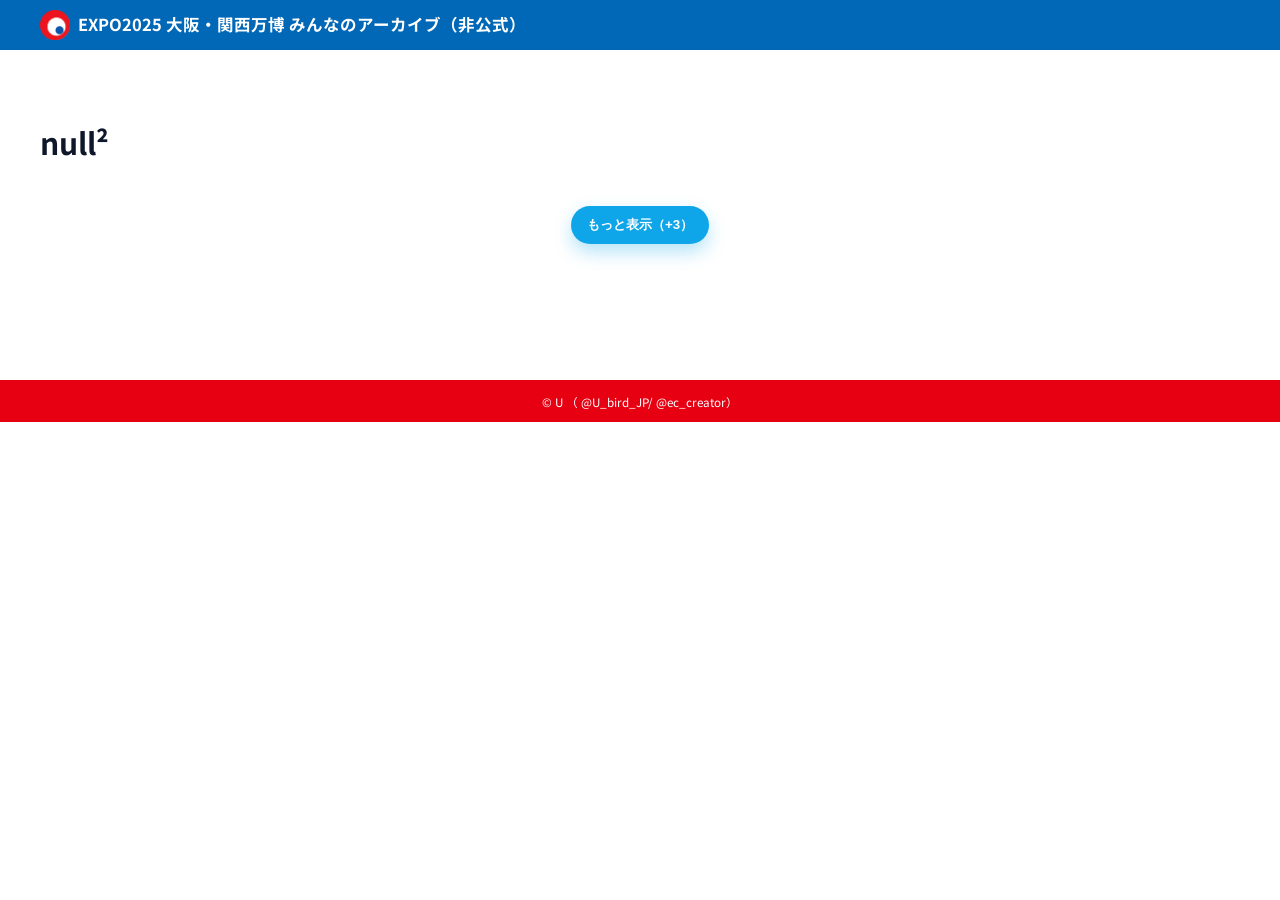
==== commit b9097518: "null2 add posts" ====
--- a/null2.html
+++ b/null2.html
@@ -78,6 +78,7 @@
                 <blockquote class="twitter-tweet"><p lang="ja" dir="ltr">パビリオン#21<br>null²(ウォークスルーモード)<br>遂に中に入ることができ歓喜<br>ウォークスルーモードを行うことを決定してくれた関係者の皆様に感謝でしかない<br>中は何がどうなっているのか全く分からない異空間だった<a href="https://twitter.com/hashtag/100%E6%97%A5%E5%BE%8C%E3%83%8C%E3%83%AB%E3%81%AB%E3%81%AA%E3%82%8B%E3%83%91%E3%83%93%E3%83%AA%E3%82%AA%E3%83%B3?src=hash&amp;ref_src=twsrc%5Etfw">#100日後ヌルになるパビリオン</a> <a href="https://t.co/FYv4mnUDpJ">pic.twitter.com/FYv4mnUDpJ</a></p>&mdash; 駄凛 (@ringo_ameameApp) <a href="https://twitter.com/ringo_ameameApp/status/1959873167457145164?ref_src=twsrc%5Etfw">August 25, 2025</a></blockquote>
                 <blockquote class="twitter-tweet"><p lang="ja" dir="ltr">100日後にヌルになるパビリオンのフォトコンテストで本日のベストフォトに選ばれ18:50回のダイアログモードに入場！！あまりに急だったので各アプリの用意が間に合わず (@ null²「いのちを磨く」 in 大阪市, 大阪府) <a href="https://t.co/WQCSXn4wT5">https://t.co/WQCSXn4wT5</a> <a href="https://t.co/3XEMYbAF1o">pic.twitter.com/3XEMYbAF1o</a></p>&mdash; とれいや (@C62_17) <a href="https://twitter.com/C62_17/status/1976911751489982542?ref_src=twsrc%5Etfw">October 11, 2025</a></blockquote>
                 <blockquote class="twitter-tweet"><p lang="ja" dir="ltr">当日予約で「null²」に足を踏み入れた。闇と光が溶け合うようなインスタレーションモードの世界に包まれ、ただ立ち尽くすしかなかった。<br>もし外観しか見れなかったらきっと長い間悔やみ続けたに違いない。<br>ダイアログが無理でもインスタレーションでも絶対満足する。<a href="https://twitter.com/hashtag/EXPO2025?src=hash&amp;ref_src=twsrc%5Etfw">#EXPO2025</a> <a href="https://twitter.com/hashtag/null2?src=hash&amp;ref_src=twsrc%5Etfw">#null2</a> <a href="https://twitter.com/hashtag/%E8%90%BD%E5%90%88%E9%99%BD%E4%B8%80?src=hash&amp;ref_src=twsrc%5Etfw">#落合陽一</a> <a href="https://t.co/w7qBXrMBpY">pic.twitter.com/w7qBXrMBpY</a></p>&mdash; 1970expo2025 (@1970expo2025) <a href="https://twitter.com/1970expo2025/status/1975818007298650482?ref_src=twsrc%5Etfw">October 8, 2025</a></blockquote>
+                <blockquote class="twitter-tweet"><p lang="ja" dir="ltr">閉幕直前の先週に2回目の万博、念願のnull²ダイアログモードに参加してきました。<br>この回にはこのパビリオンのプロデューサー落合陽一さんもゲストの方と参加されていて、同じ空間で作品を共有する貴重な経験になりました☺️<a href="https://twitter.com/hashtag/expo2025?src=hash&amp;ref_src=twsrc%5Etfw">#expo2025</a> <a href="https://twitter.com/hashtag/null2?src=hash&amp;ref_src=twsrc%5Etfw">#null2</a> <a href="https://t.co/POczk6jMTB">pic.twitter.com/POczk6jMTB</a></p>&mdash; だいとーさん (@Yushi_of_SA) <a href="https://twitter.com/Yushi_of_SA/status/1977613953175019768?ref_src=twsrc%5Etfw">October 13, 2025</a></blockquote>
                 <blockquote class="twitter-tweet"><p lang="tl" dir="ltr">Osaka Kansai Expo 2025 null² Walk-through mode.✨🦋🦋🦋✨<a href="https://twitter.com/hashtag/insta360?src=hash&amp;ref_src=twsrc%5Etfw">#insta360</a><a href="https://twitter.com/PanoPhotos?ref_src=twsrc%5Etfw">@panophotos</a> <a href="https://twitter.com/hashtag/100%E6%97%A5%E5%BE%8C%E3%83%8C%E3%83%AB%E3%81%AB%E3%81%AA%E3%82%8B%E3%83%91%E3%83%93%E3%83%AA%E3%82%AA%E3%83%B3?src=hash&amp;ref_src=twsrc%5Etfw">#100日後ヌルになるパビリオン</a> <a href="https://twitter.com/hashtag/null2?src=hash&amp;ref_src=twsrc%5Etfw">#null2</a> <a href="https://twitter.com/hashtag/expo2025?src=hash&amp;ref_src=twsrc%5Etfw">#expo2025</a><a href="https://twitter.com/insta360?ref_src=twsrc%5Etfw">@insta360</a> <a href="https://twitter.com/Insta360_jp?ref_src=twsrc%5Etfw">@insta360_Jp</a> <a href="https://t.co/7lHWWjBbCb">pic.twitter.com/7lHWWjBbCb</a></p>&mdash; Lori (@_lori_360_) <a href="https://twitter.com/_lori_360_/status/1964122608435167324?ref_src=twsrc%5Etfw">September 6, 2025</a></blockquote>
                 <blockquote class="twitter-tweet"><p lang="ja" dir="ltr">ウォークスルーモードのおかげで私も少しだけ体験することが出来ました<br><br>スタッフさんが<br>「ほんと一瞬で写真撮る暇ないので、動画がオススメです〜」<br>って教えてくれたのがツボだった😆<a href="https://twitter.com/hashtag/null2?src=hash&amp;ref_src=twsrc%5Etfw">#null2</a><a href="https://twitter.com/hashtag/EXPO2025Forever?src=hash&amp;ref_src=twsrc%5Etfw">#EXPO2025Forever</a> <a href="https://t.co/jxtSjyltz2">pic.twitter.com/jxtSjyltz2</a></p>&mdash; ひろのり (@hironori_tmr) <a href="https://twitter.com/hironori_tmr/status/1977547779666014371?ref_src=twsrc%5Etfw">October 13, 2025</a></blockquote>
                 <blockquote class="twitter-tweet"><p lang="ja" dir="ltr">朝、集合時間に<br>お連れ様から起きたと連絡がきて<br>予期せぬぼっち万博に凹んだけど<br>null²ウォークスルーモードに癒されたよ…🥹<br><br>(万が一ベストフォトに当選したら、<br>今万博している仲間に連絡しよう…)<a href="https://twitter.com/hashtag/null2?src=hash&amp;ref_src=twsrc%5Etfw">#null2</a> <a href="https://twitter.com/hashtag/expo2025?src=hash&amp;ref_src=twsrc%5Etfw">#expo2025</a> <a href="https://twitter.com/hashtag/100%E6%97%A5%E5%BE%8C%E3%83%8C%E3%83%AB%E3%81%AB%E3%81%AA%E3%82%8B%E3%83%91%E3%83%93%E3%83%AA%E3%82%AA%E3%83%B3?src=hash&amp;ref_src=twsrc%5Etfw">#100日後ヌルになるパビリオン</a> <a href="https://twitter.com/hashtag/%E4%B8%87%E5%8D%9A%E3%81%A8%E7%A7%81?src=hash&amp;ref_src=twsrc%5Etfw">#万博と私</a> <a href="https://t.co/m08m4lY8hD">pic.twitter.com/m08m4lY8hD</a></p>&mdash; keちゃん (@ke_maybe) <a href="https://twitter.com/ke_maybe/status/1968872497945706688?ref_src=twsrc%5Etfw">September 19, 2025</a></blockquote>
@@ -97,6 +98,7 @@
                 <blockquote class="twitter-tweet"><p lang="ja" dir="ltr">すげえ <a href="https://twitter.com/hashtag/null2?src=hash&amp;ref_src=twsrc%5Etfw">#null2</a> <a href="https://twitter.com/hashtag/expo2025?src=hash&amp;ref_src=twsrc%5Etfw">#expo2025</a> <a href="https://t.co/cd1iL8ZgPx">https://t.co/cd1iL8ZgPx</a></p>&mdash; 落合陽一 Yoichi OCHIAI (@ochyai) <a href="https://twitter.com/ochyai/status/1976564166870827498?ref_src=twsrc%5Etfw">October 10, 2025</a></blockquote>
                 <blockquote class="twitter-tweet"><p lang="ja" dir="ltr">万博の記録①null2<br>開幕前から1番気になってたパビリオンで、いつまでも憧れのままだったダイアログモード。<a href="https://twitter.com/hashtag/null2?src=hash&amp;ref_src=twsrc%5Etfw">#null2</a> <a href="https://twitter.com/hashtag/100%E6%97%A5%E5%BE%8C%E3%83%8C%E3%83%AB%E3%81%AB%E3%81%AA%E3%82%8B%E3%83%91%E3%83%93%E3%83%AA%E3%82%AA%E3%83%B3?src=hash&amp;ref_src=twsrc%5Etfw">#100日後ヌルになるパビリオン</a> <br><br>これからの万博ロスに備えて徐々に記録していこうと思う。 <a href="https://t.co/PgTR7WXZTn">pic.twitter.com/PgTR7WXZTn</a></p>&mdash; うぱこ (@u_pako) <a href="https://twitter.com/u_pako/status/1975805822212211052?ref_src=twsrc%5Etfw">October 8, 2025</a></blockquote>
                 <blockquote class="twitter-tweet"><p lang="ja" dir="ltr">やばい…まじか…運使い果たしたかも😭くじひけるだけでよかったのに、ぬる吉とは…もう万博満足…神様仏様ヌル神様ありがとうございます🙌✨✨✨<a href="https://twitter.com/hashtag/null2?src=hash&amp;ref_src=twsrc%5Etfw">#null2</a> <a href="https://t.co/BmzVkiZwSe">pic.twitter.com/BmzVkiZwSe</a></p>&mdash; 🍑Matuko🐰🥁🎮 (@momorin1220mui) <a href="https://twitter.com/momorin1220mui/status/1975408873570976152?ref_src=twsrc%5Etfw">October 7, 2025</a></blockquote>
+                <blockquote class="twitter-tweet" data-conversation="none"><p lang="ja" dir="ltr">花火🎇の後は、念願のnull2 ダイアログ‼️<br>箱の中には入らず、回廊に並ぶベストホモサピエンス勢w <br>そして最後は、さようならホモサピエンスの合唱🤣<br>レア回でしたw<br>(私の歌声は無視して下さい😅) <a href="https://t.co/Zy5e2rVVrI">pic.twitter.com/Zy5e2rVVrI</a></p>&mdash; celica (@celica19952004) <a href="https://twitter.com/celica19952004/status/1977605175696371776?ref_src=twsrc%5Etfw">October 13, 2025</a></blockquote>
 
                 <!-- 公式まとめ -->
                 <blockquote class="twitter-tweet"><p lang="ja" dir="ltr">現場はこんな感じで和気藹々と鏡をスカルプティングしていきました懐かしい <a href="https://twitter.com/hashtag/null2?src=hash&amp;ref_src=twsrc%5Etfw">#null2</a> <a href="https://twitter.com/hashtag/expo2025?src=hash&amp;ref_src=twsrc%5Etfw">#expo2025</a> これは2023年の1月． <a href="https://t.co/ufCoN9Twx2">https://t.co/ufCoN9Twx2</a> <a href="https://t.co/4TUyF8dJh0">pic.twitter.com/4TUyF8dJh0</a></p>&mdash; 落合陽一 Yoichi OCHIAI (@ochyai) <a href="https://twitter.com/ochyai/status/1975444844031189251?ref_src=twsrc%5Etfw">October 7, 2025</a></blockquote>
